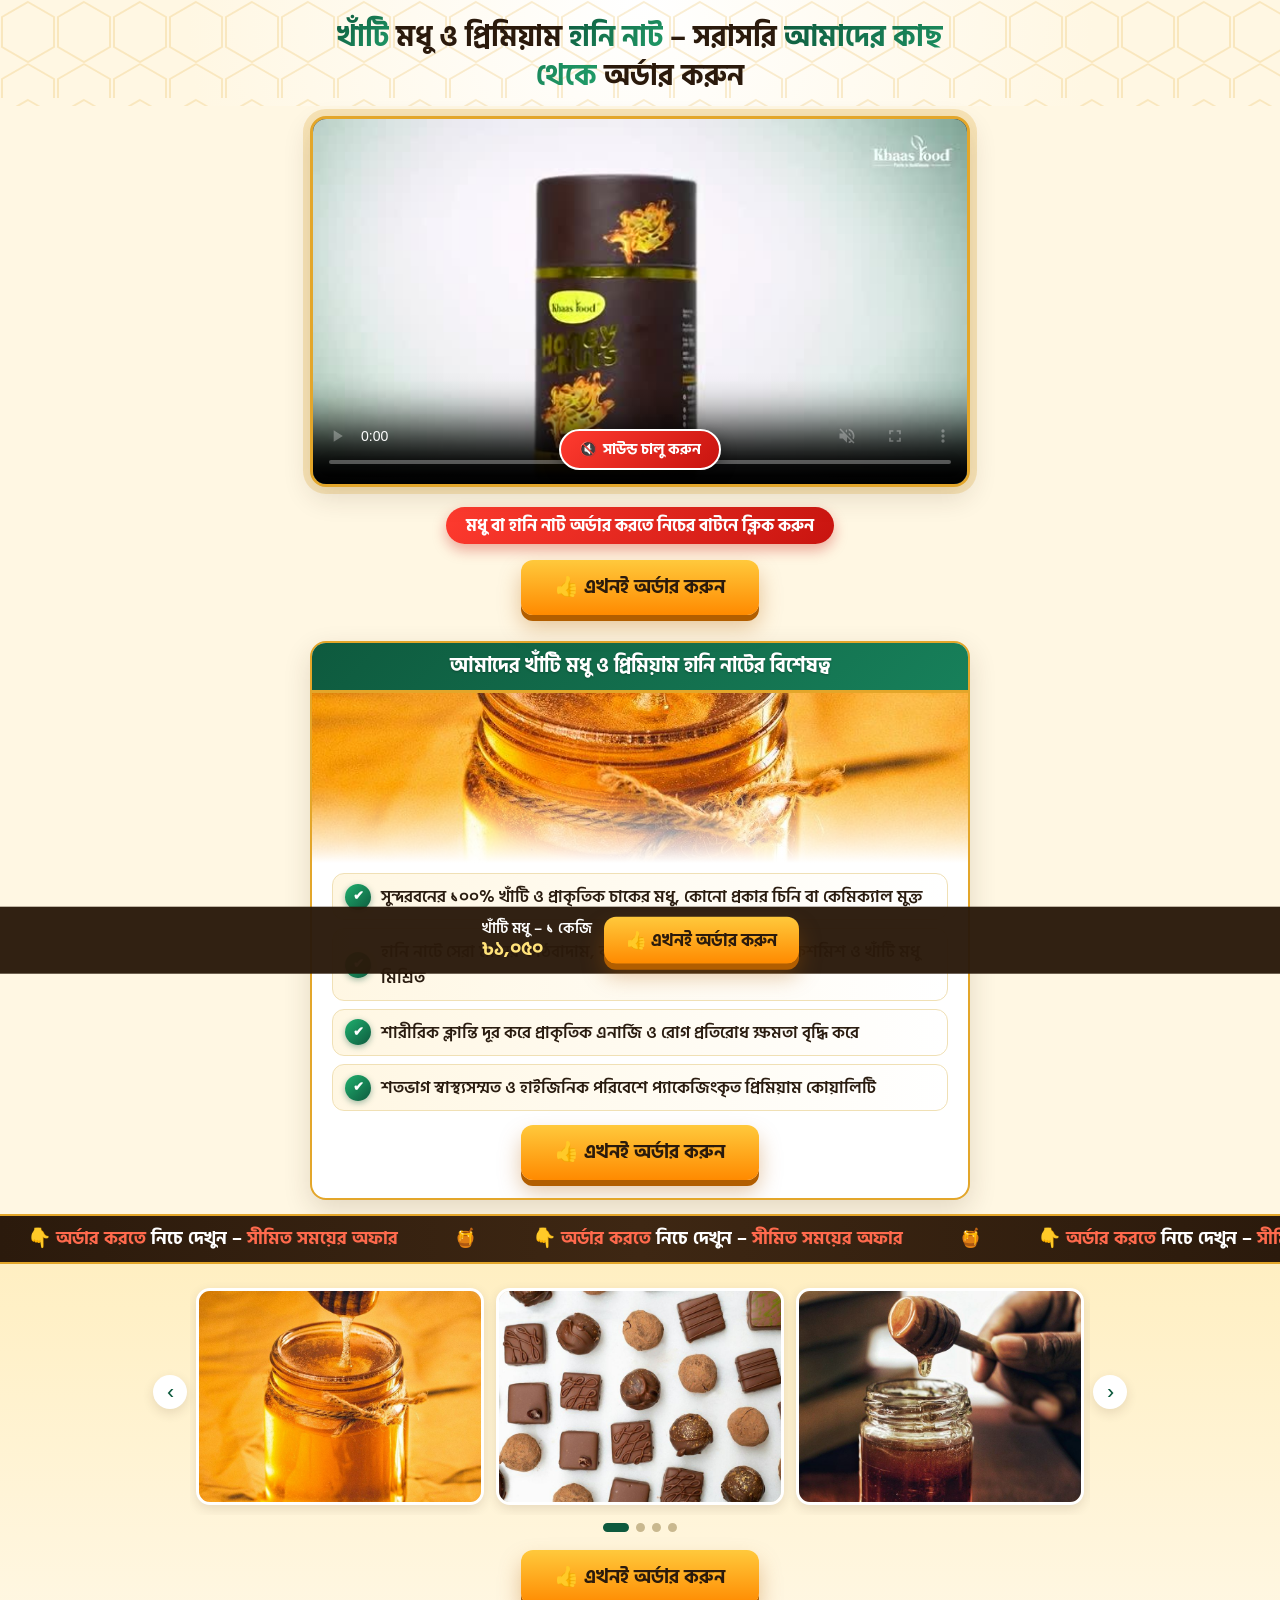
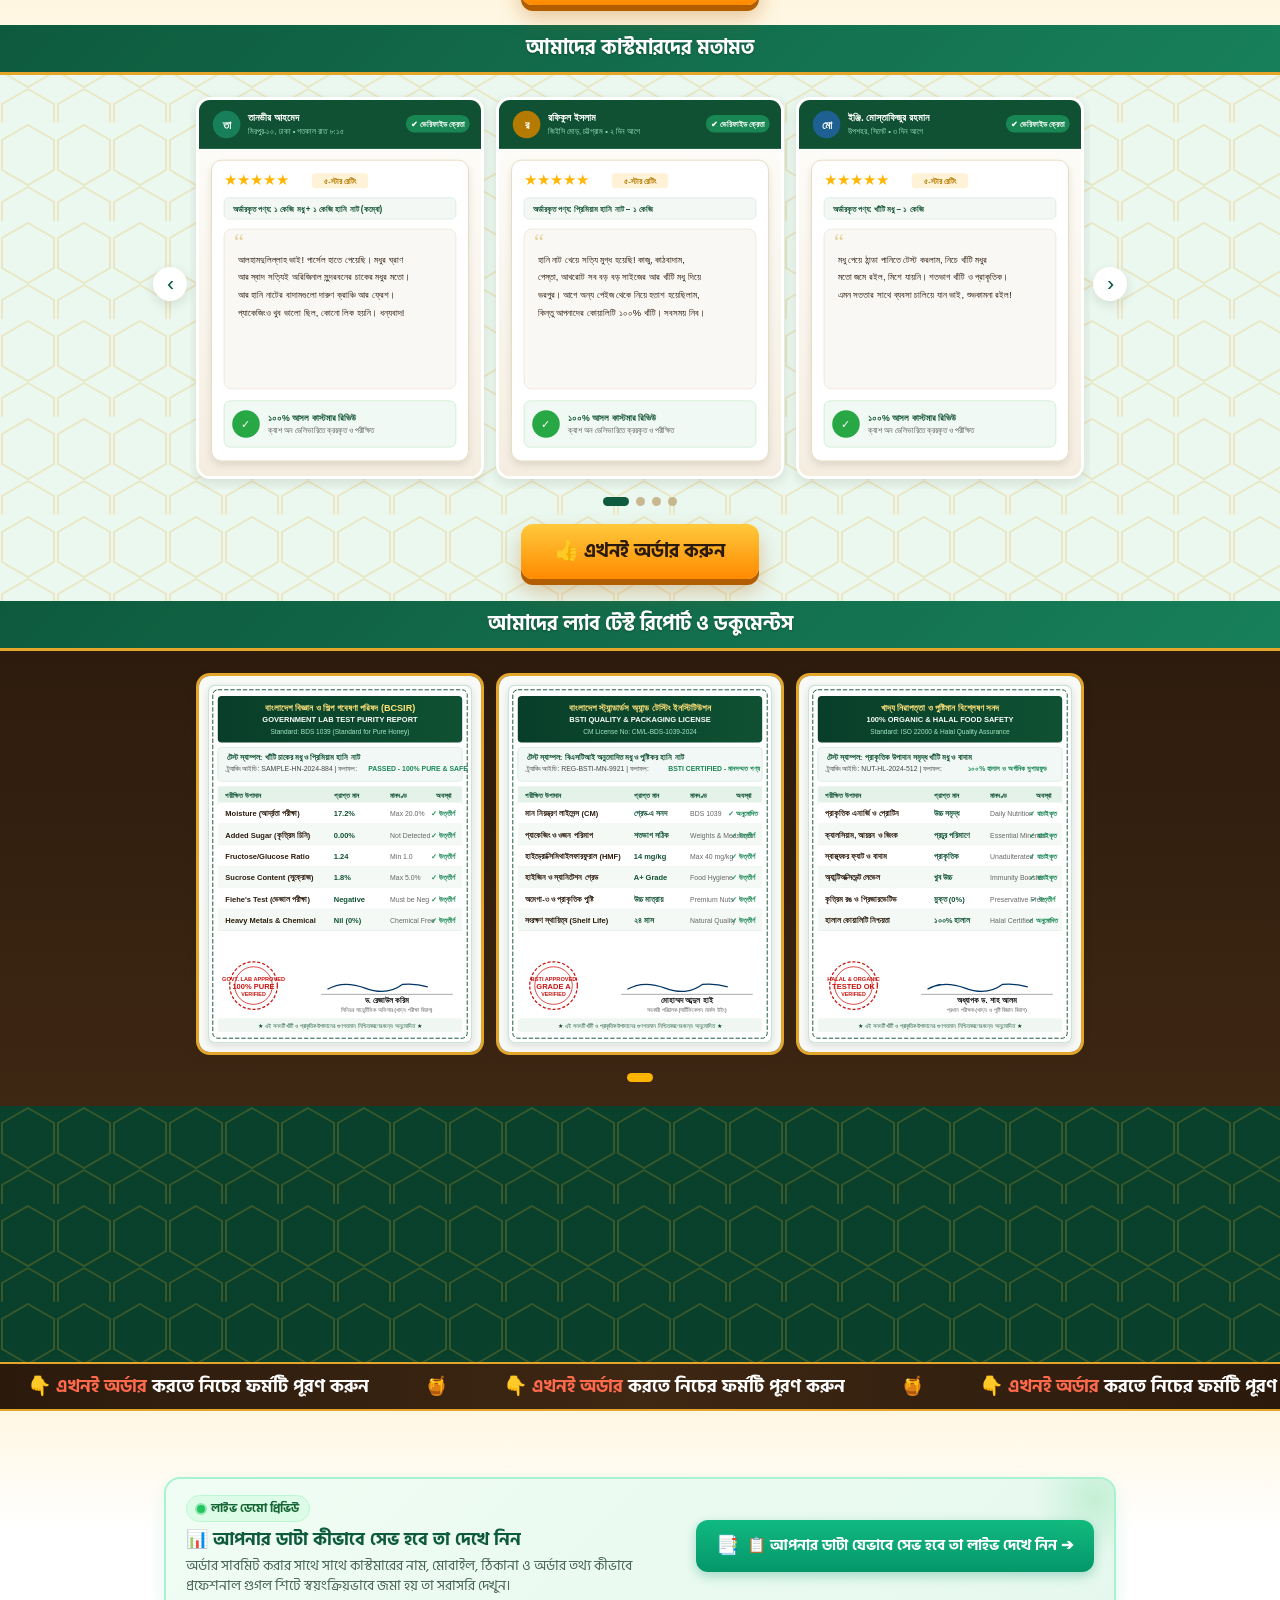
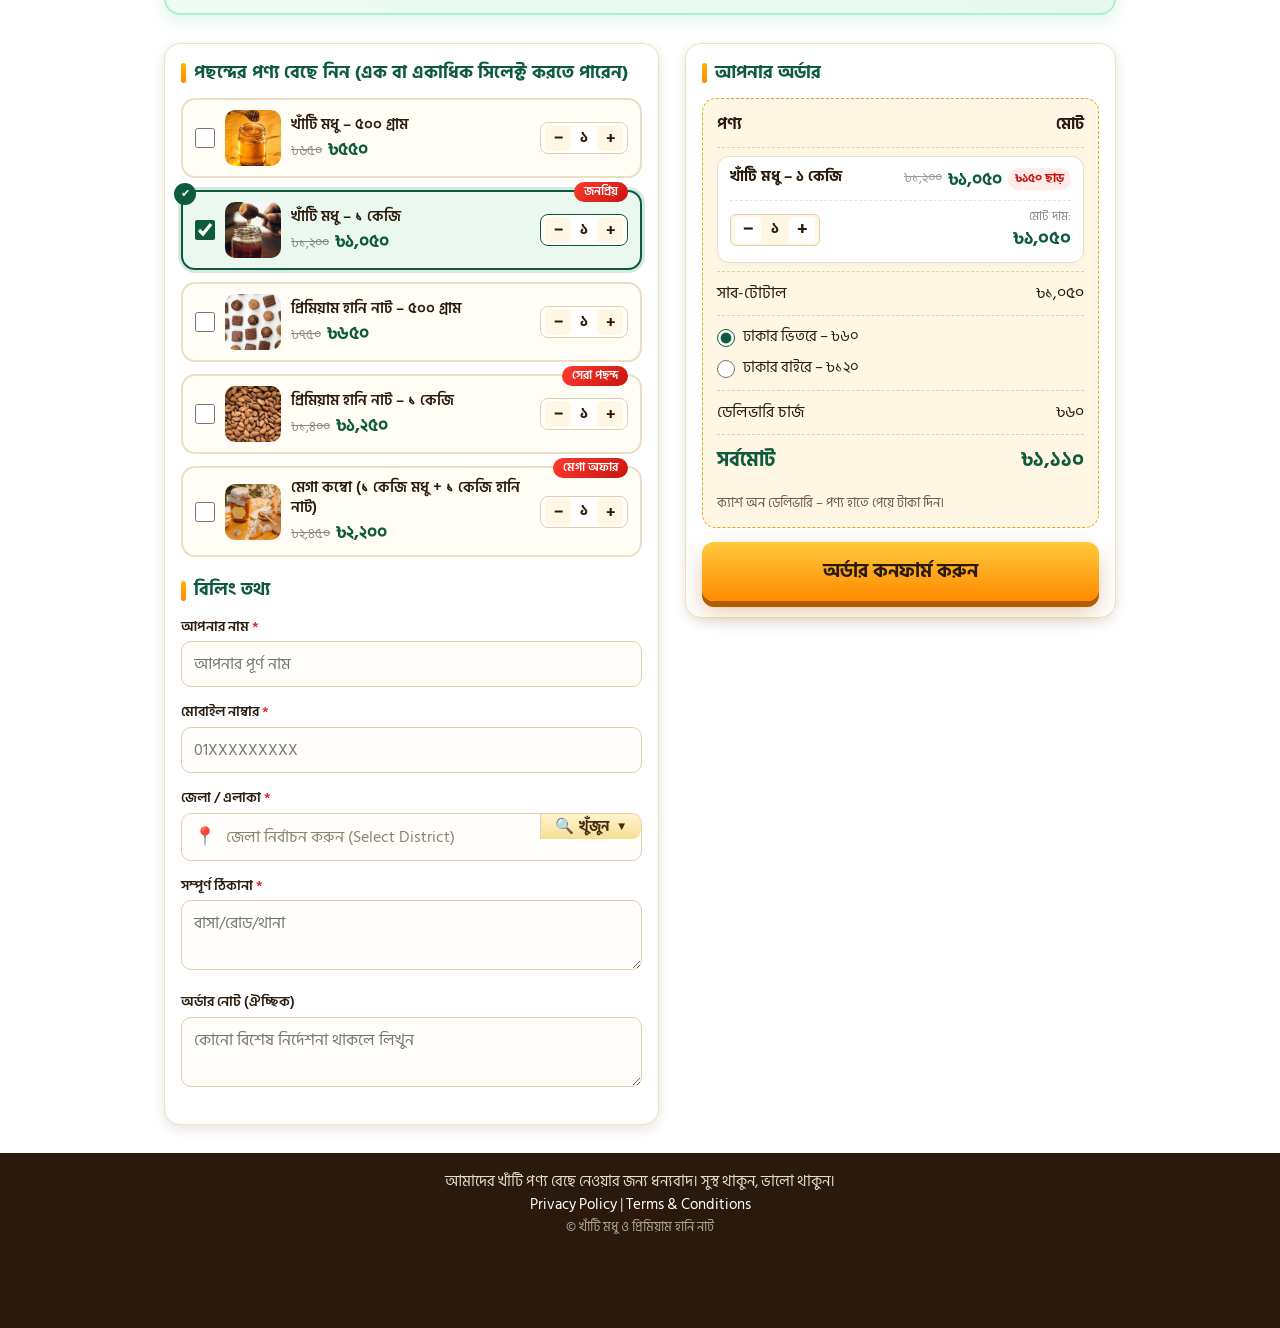
==== index.html @ 81fe1f39 "first commit" ====
<!DOCTYPE html>
<html lang="bn">
<head>
<meta charset="UTF-8">
<meta name="viewport" content="width=device-width, initial-scale=1">
<title>খাঁটি মধু ও প্রিমিয়াম হানি নাট – অর্ডার করুন</title>
<link rel="preconnect" href="https://fonts.googleapis.com">
<link rel="preconnect" href="https://fonts.gstatic.com" crossorigin>
<link href="https://fonts.googleapis.com/css2?family=Hind+Siliguri:wght@400;600;700&display=swap" rel="stylesheet">
<meta name="theme-color" content="#0E5A3E">
<link rel="stylesheet" href="css/style.min.css">
</head>
<body>

<!-- 1. Top heading -->
<header class="s-top" data-sec="top">
  <h1 id="topHeading"></h1>
</header>

<!-- 2. Video -->
<section class="s-video" data-sec="video">
  <div class="video-box" id="videoBox"></div>
</section>

<!-- 3. Red notice -->
<div class="s-notice" data-sec="notice"><span class="notice" id="noticeText"></span></div>

<!-- 4. Primary order button -->
<div class="s-cta" data-sec="cta1"><button type="button" class="btn-order" data-scroll-order data-cta>👍 এখনই অর্ডার করুন</button></div>

<!-- 5. Benefits card -->
<section class="s-benefits" data-sec="benefits">
  <div class="benefit-card">
    <h2 class="bar" id="benefitsTitle"></h2>
    <p class="sec-sub" id="benefitsSub"></p>
    <ul class="checks" id="benefitsList"></ul>
    <div class="s-cta in-card"><button type="button" class="btn-order" data-scroll-order data-cta>👍 এখনই অর্ডার করুন</button></div>
  </div>
</section>

<!-- 6. Dark strip -->
<div class="s-strip" id="strip1" data-sec="strip1"></div>

<!-- 7. Product / store carousel -->
<section class="s-gallery" data-sec="gallery">
  <h2 class="bar wide" id="galleryTitle"></h2>
  <p class="sec-sub" id="gallerySub"></p>
  <div class="carousel" data-carousel="gallery"></div>
  <div class="s-cta"><button type="button" class="btn-order" data-scroll-order data-cta>👍 এখনই অর্ডার করুন</button></div>
</section>

<!-- 8. Reviews -->
<section class="s-reviews" data-sec="reviews">
  <h2 class="bar wide" id="reviewsTitle"></h2>
  <p class="sec-sub" id="reviewsSub"></p>
  <div class="carousel" data-carousel="reviews"></div>
  <div class="s-cta"><button type="button" class="btn-order" data-scroll-order data-cta>👍 এখনই অর্ডার করুন</button></div>
</section>

<!-- 9. Documents -->
<section class="s-docs" data-sec="docs">
  <h2 class="bar green-strip" id="docsTitle"></h2>
  <p class="sec-sub" id="docsSub"></p>
  <div class="carousel dark" data-carousel="documents"></div>
</section>

<!-- 10. Offer banner -->
<section class="s-offer" data-sec="offer">
  <p class="offer-line" id="offerLine"></p>
  <p class="offer-price"><del id="offerOld"></del> <strong id="offerNew"></strong></p>
  <p class="offer-note" id="offerNote"></p>
  <button type="button" class="btn-order" data-scroll-order data-cta>👍 এখনই অর্ডার করুন</button>
</section>

<!-- 11. Dark strip 2 -->
<div class="s-strip" id="strip2" data-sec="strip2"></div>

<!-- 12. Checkout -->
<section class="s-checkout" id="checkout" data-sec="checkout">
  <div class="checkout-wrap">
    <h2 class="bar wide" id="checkoutTitle"></h2>

    <!-- লাইভ গুগল শিট ডেমো বক্স -->
    <div class="sheet-demo-card" id="sheetDemoCard">
      <div class="sdc-content">
        <div class="sdc-badge"><span class="sdc-live-dot"></span> লাইভ ডেমো প্রিভিউ</div>
        <h3 class="sdc-title" id="sdcTitle">📊 আপনার ডাটা কীভাবে সেভ হবে তা দেখে নিন</h3>
        <p class="sdc-desc" id="sdcDesc">অর্ডার সাবমিট করার সাথে সাথে কাস্টমারের নাম, মোবাইল, ঠিকানা ও অর্ডার তথ্য কীভাবে প্রফেশনাল গুগল শিটে স্বয়ংক্রিয়ভাবে জমা হয় তা সরাসরি দেখুন।</p>
      </div>
      <a href="#" target="_blank" rel="noopener noreferrer" class="sdc-btn" id="sheetDemoBtn">
        <span class="sdc-icon">📑</span>
        <span id="sdcBtnText">আপনার ডাটা যেভাবে সেভ হবে তা লাইভ দেখে নিন ➔</span>
      </a>
    </div>

    <form id="orderForm" novalidate>
      <div class="co-grid">
        <div class="co-left">
          <h3 class="sub">পছন্দের পণ্য বেছে নিন (এক বা একাধিক সিলেক্ট করতে পারেন)</h3>
          <div class="packages" id="packages" aria-label="পণ্য তালিকা"></div>

          <h3 class="sub">বিলিং তথ্য</h3>
          <div class="field"><label for="name">আপনার নাম <i>*</i></label>
            <input id="name" name="name" type="text" autocomplete="name" placeholder="আপনার পূর্ণ নাম">
            <small class="err" data-err="name"></small></div>
          <div class="field"><label for="phone">মোবাইল নাম্বার <i>*</i></label>
            <input id="phone" name="phone" type="tel" inputmode="tel" autocomplete="tel" placeholder="01XXXXXXXXX">
            <small class="err" data-err="phone"></small></div>
          <div class="field district-field"><label for="district">জেলা / এলাকা <i>*</i></label>
            <div class="dist-picker-wrap" id="distPickerWrap">
              <div class="dist-trigger-box" id="distTriggerBox" role="button" tabindex="0" aria-haspopup="listbox" aria-expanded="false">
                <span class="dist-pin-icon">📍</span>
                <input id="district" name="district" type="text" autocomplete="off" readonly placeholder="জেলা নির্বাচন করুন (Select District)">
                <button type="button" class="dist-btn-search" id="distOpenBtn" aria-label="জেলা খুঁজুন বা নির্বাচন করুন">
                  <span class="dbs-icon">🔍</span>
                  <span class="dbs-text">খুঁজুন</span>
                  <span class="dbs-arrow">▼</span>
                </button>
              </div>

              <!-- ড্রপডাউন সার্চ ও জেলা নির্বাচন পপআপ -->
              <div class="dist-dropdown-box" id="distDropdown">
                <div class="dist-search-bar">
                  <span class="dist-search-icon">🔍</span>
                  <input type="text" id="distSearchInput" placeholder="জেলার নাম লিখুন (যেমন: ঢাকা বা Dhaka)..." autocomplete="off">
                  <button type="button" class="dist-clear-btn" id="distClearBtn" aria-label="মুছে ফেলুন" title="মুছে ফেলুন" style="display:none">✕</button>
                  <button type="button" class="dist-submit-search-btn" id="distDoSearchBtn">খুঁজুন</button>
                </div>

                <div class="dist-status-bar">
                  <span id="distCountText">মোট ৬৪টি জেলা</span>
                  <span class="dist-hint">ক্লিক করে নির্বাচন করুন</span>
                </div>

                <div class="dist-options-list" id="distOptionsList" role="listbox"></div>

                <div class="dist-custom-option" id="distCustomOption" style="display:none">
                  <button type="button" id="distUseCustomBtn">
                    <span>✍️ আপনার এলাকা হিসেবে ব্যবহার করুন: </span><strong id="distCustomVal"></strong>
                  </button>
                </div>
              </div>
            </div>
            <small class="err" data-err="district"></small></div>
          <div class="field"><label for="address">সম্পূর্ণ ঠিকানা <i>*</i></label>
            <textarea id="address" name="address" rows="2" autocomplete="street-address" placeholder="বাসা/রোড/থানা"></textarea>
            <small class="err" data-err="address"></small></div>
          <div class="field"><label for="note">অর্ডার নোট (ঐচ্ছিক)</label>
            <textarea id="note" name="note" rows="2" placeholder="কোনো বিশেষ নির্দেশনা থাকলে লিখুন"></textarea></div>
        </div>

        <aside class="co-right">
          <h3 class="sub">আপনার অর্ডার</h3>
          <div class="summary">
            <div class="sum-row head"><span>পণ্য</span><span>মোট</span></div>
            <div class="sum-items-list" id="sumItemsList"></div>
            <div class="sum-row"><span>সাব-টোটাল</span><span id="sumSub">—</span></div>
            <div class="ship" id="shipping" role="radiogroup" aria-label="ডেলিভারি"></div>
            <div class="sum-row"><span>ডেলিভারি চার্জ</span><span id="sumShip">—</span></div>
            <div class="sum-row total"><span>সর্বমোট</span><span id="sumTotal">—</span></div>
            <p class="pay-note" id="payNote">ক্যাশ অন ডেলিভারি – পণ্য হাতে পেয়ে টাকা দিন।</p>
          </div>
          <input type="text" name="website" id="hp" tabindex="-1" autocomplete="off" aria-hidden="true" class="hp">
          <button type="submit" class="btn-submit" id="submitBtn"><span class="spin" aria-hidden="true"></span><span id="submitLabel">অর্ডার কনফার্ম করুন</span></button>
          <div class="form-msg" id="formMsg" role="status" aria-live="polite"></div>
        </aside>
      </div>
    </form>
  </div>
</section>

<!-- 13. Footer -->
<footer class="s-footer" data-sec="footer">
  <p id="footMsg"></p>
  <p class="links" id="legalLinks"><a href="#" id="lnkPrivacy">Privacy Policy</a> | <a href="#" id="lnkTerms">Terms &amp; Conditions</a></p>
  <p class="credit" id="footCredit"></p>
</footer>

<script src="js/config.js"></script>
<script src="js/app.js"></script>
</body>
</html>
---- css/style.min.css ----
:root{--green:#0E5A3E;--green-2:#17805A;--mint:#EAF8EF;--amber:#FFB400;--amber-2:#FF8A00;--amber-dark:#B25E00;--cream:#FFF7E3;--cream-2:#FFEFC2;--gold:#E3A62A;--brown:#2B1A0C;--brown-2:#3E2713;--text:#2A1C10;--red:#E5261F;--red-dark:#C8140F;--red-2:#FF3B2F;--white:#fff;--w:660px;--wide:980px;--r:16px;--shadow:0 10px 28px rgba(60,35,5,.14);--shadow-s:0 4px 12px rgba(60,35,5,.12);--hex:url("data:image/svg+xml;utf8,<svg xmlns='http://www.w3.org/2000/svg' width='56' height='98' viewBox='0 0 56 98'><path d='M28 2l26 15v30L28 62 2 47V17zM28 64l26 15v30M28 64L2 79v30' fill='none' stroke='%23E3A62A' stroke-opacity='.22' stroke-width='2'/></svg>")}*{box-sizing:border-box;margin:0;padding:0}html{scroll-behavior:smooth;-webkit-text-size-adjust:100%}body{font-family:"Hind Siliguri","Noto Sans Bengali",sans-serif;color:var(--text);background:var(--cream);line-height:1.5;overflow-x:hidden;font-size:16px;display:flex;flex-direction:column;min-height:100vh}body>*{flex:none;min-width:0}.sec-off{display:none!important}img{max-width:100%;display:block}button{font-family:inherit;cursor:pointer}em.g{font-style:normal;color:var(--green-2)}em.o{font-style:normal;color:var(--amber)}em.r{font-style:normal;color:#ff6a4d}:focus-visible{outline:#1a73e8 solid 3px;outline-offset:2px}.bar{background:linear-gradient(135deg,var(--green),var(--green-2));color:#fff;text-align:center;font-weight:700;font-size:1.25rem;padding:10px 16px;line-height:1.35;border-bottom:3px solid var(--gold);text-shadow:0 1px 2px rgba(0,0,0,.25)}.s-cta{text-align:center;padding:16px 12px}.s-cta.in-card{padding:10px 0 6px}.btn-order{position:relative;overflow:hidden;isolation:isolate;background:linear-gradient(180deg,#ffc93c,var(--amber-2));color:var(--brown);border:0;border-radius:12px;font-weight:700;font-size:1.2rem;padding:12px 34px;box-shadow:0 6px 0 var(--amber-dark),0 12px 22px rgba(178,94,0,.35);transition:transform .12s,box-shadow .12s;animation:2.2s ease-in-out infinite pulse}.btn-order::after{content:"";position:absolute;top:0;left:-70%;width:45%;height:100%;background:linear-gradient(100deg,transparent,rgba(255,255,255,.65),transparent);transform:skewX(-20deg);animation:3s ease-in-out infinite shine;z-index:-1}.btn-order:hover{transform:translateY(-2px)}.btn-order:active{transform:translateY(4px);box-shadow:0 2px 0 var(--amber-dark)}@keyframes pulse{50%{scale:1.045}}@keyframes shine{0%{left:-70%}100%,55%{left:130%}}.reveal{opacity:0;transform:translateY(26px);transition:opacity .7s,transform .7s}.reveal.in{opacity:1;transform:none}.s-top{position:relative;overflow:hidden;text-align:center;padding:18px 14px 10px;background:radial-gradient(circle at 50% 0,#fff 0,var(--cream) 70%)}.s-top::before{content:"";position:absolute;inset:-98px -56px;background:var(--hex);opacity:.9;animation:4s linear infinite drift;will-change:transform}.s-top h1{position:relative;z-index:1;max-width:var(--w);margin:auto;font-size:1.8rem;font-weight:700;line-height:1.35;color:var(--brown)}.s-top h1 em.g{background:linear-gradient(135deg,var(--green),#22a06b);-webkit-background-clip:text;background-clip:text;-webkit-text-fill-color:transparent}@keyframes drift{to{transform:translate3d(56px,98px,0)}}@keyframes fly{0%{transform:translate(0,0)}25%{transform:translate(30vw,-18px) rotate(8deg)}50%{transform:translate(60vw,12px) rotate(-6deg)}75%{transform:translate(90vw,-14px) rotate(6deg)}100%{transform:translate(120vw,0)}}.s-video{padding:10px 14px}.video-box{position:relative;max-width:var(--w);margin:auto;aspect-ratio:16/9;background:#000;border:3px solid var(--gold);border-radius:var(--r);box-shadow:var(--shadow),0 0 0 7px rgba(227,166,42,.24);overflow:hidden;display:flex;align-items:center;justify-content:center}.video-sound-btn{position:absolute;bottom:14px;left:50%;transform:translateX(-50%);z-index:5;background:linear-gradient(135deg,var(--red-2),var(--red-dark));color:#fff;border:2px solid #fff;border-radius:24px;padding:7px 18px;font-size:.92rem;font-weight:700;display:flex;align-items:center;gap:6px;cursor:pointer;box-shadow:0 6px 16px rgba(0,0,0,.4);animation:1.8s infinite popBtn;transition:transform .15s,background .15s}.video-sound-btn:hover{transform:translateX(-50%) scale(1.05)}.video-sound-btn.unmuted{background:#198754;animation:none}@keyframes popBtn{50%{transform:translateX(-50%) scale(1.06)}}.video-box iframe,.video-box video{width:100%;height:100%;border:0;display:block;object-fit:cover;background:#000}.video-box .ph{color:#9a8a76;font-size:.95rem}.s-notice{text-align:center;padding:10px 14px 0}.notice{display:inline-block;background:linear-gradient(135deg,var(--red-2),var(--red-dark));color:#fff;font-weight:700;padding:6px 20px;border-radius:30px;box-shadow:0 6px 14px rgba(200,20,15,.35);font-size:1.05rem;animation:2.4s ease-in-out infinite blink}@keyframes blink{50%{transform:scale(1.04)}}.s-benefits{padding:10px 14px 14px}.benefit-card{max-width:var(--w);margin:auto;background:#fff;border:2px solid var(--gold);border-radius:var(--r);overflow:hidden;padding-bottom:12px;box-shadow:var(--shadow)}.benefit-img{height:170px;background-color:#f3e3b3;background-size:cover;background-position:center;position:relative}.benefit-img::after{content:"";position:absolute;inset:0;background:linear-gradient(transparent 55%,#fff)}.checks{list-style:none;padding:10px 20px 4px;display:grid;gap:8px}.checks li{position:relative;padding:10px 12px 10px 48px;font-weight:600;font-size:1.05rem;background:linear-gradient(90deg,var(--cream),#fff);border-radius:12px;border:1px solid #f0e0b5}.checks li::before{content:"✔";position:absolute;left:12px;top:50%;transform:translateY(-50%);color:#fff;background:linear-gradient(135deg,#1fb06e,var(--green));width:26px;height:26px;border-radius:50%;font-size:.8rem;display:flex;align-items:center;justify-content:center;box-shadow:0 2px 6px rgba(14,90,62,.4)}.s-strip{background:linear-gradient(90deg,var(--brown),var(--brown-2),var(--brown));color:#fff;font-weight:700;font-size:1.15rem;padding:9px 0;overflow:hidden;white-space:nowrap;border-top:2px solid var(--gold);border-bottom:2px solid var(--gold)}.mq{display:inline-flex;animation:26s linear infinite marquee}.mq span{padding:0 28px}.mq span::after{content:"🍯";margin-left:56px}.s-strip:hover .mq{animation-play-state:paused}@keyframes marquee{to{transform:translateX(-50%)}}.s-gallery{background:linear-gradient(180deg,var(--cream-2),var(--cream));padding:18px 0 4px}.s-reviews{background:var(--mint) var(--hex);padding:0 0 6px}.s-reviews .carousel{margin-top:16px}.s-docs{background:linear-gradient(180deg,var(--brown),var(--brown-2));padding:0 0 22px}.s-docs .carousel{margin-top:16px}.carousel{position:relative;max-width:var(--wide);margin:auto;padding:0 40px}.c-view{overflow:hidden;padding:6px 0 10px}.c-track{display:flex;transition:transform .5s cubic-bezier(.3,.7,.2,1);will-change:transform}.c-slide{flex:0 0 calc(100%/var(--per,3));padding:0 6px}.c-slide .frame{border-radius:14px;overflow:hidden;background:#e5d9bd;box-shadow:var(--shadow-s);border:3px solid #fff;cursor:zoom-in;transition:transform .3s,box-shadow .3s}.c-slide .frame:hover{transform:translateY(-5px) scale(1.02);box-shadow:var(--shadow)}.c-slide img{width:100%;height:100%;object-fit:cover;aspect-ratio:var(--ratio,4/3);transition:transform .6s}.c-slide .frame:hover img{transform:scale(1.07)}.dark .c-slide .frame{border:3px solid var(--gold);background:#111}.c-nav{position:absolute;top:calc(50% - 16px);transform:translateY(-50%);width:34px;height:34px;border:0;background:#fff;color:var(--green);font-size:1.5rem;line-height:1;border-radius:50%;display:flex;align-items:center;justify-content:center;box-shadow:var(--shadow-s);transition:transform .15s,background .15s}.c-nav:hover{background:var(--amber);color:var(--brown);transform:translateY(-50%) scale(1.12)}.c-prev{left:3px}.c-next{right:3px}.c-dots{display:flex;justify-content:center;gap:7px;padding:8px 0 2px}.c-dots button{width:9px;height:9px;border-radius:9px;border:0;background:#c9b88f;padding:0;transition:width .3s,background .3s}.c-dots button.on{width:26px;background:var(--green)}.dark .c-dots button{background:#7b6648}.dark .c-dots button.on{background:var(--amber)}.s-offer{position:relative;color:#fff;text-align:center;padding:30px 14px 32px;background:linear-gradient(rgba(8,62,42,.9),rgba(8,62,42,.92)),var(--offer-bg,none) center/cover,var(--green);overflow:hidden}.s-offer::before{content:"";position:absolute;inset:-98px -56px;background:var(--hex);animation:5s linear infinite reverse drift;will-change:transform}.s-offer>*{position:relative}.offer-line{font-size:1.6rem;font-weight:700;color:#ffe27a}.offer-price{font-size:1.4rem;margin:4px 0}.offer-price del{opacity:.8;margin-right:10px;color:#ffc7c7}.offer-price strong{display:inline-block;font-size:2.2rem;color:#ffe27a;animation:2.4s ease-in-out infinite glowText;will-change:transform}@keyframes glowText{50%{transform:scale(1.06)}}.offer-note{margin-bottom:14px;font-size:1.05rem}.s-checkout{background:linear-gradient(180deg,var(--cream),#fff 120px);padding:0 0 28px;scroll-margin-top:6px}.checkout-wrap{max-width:var(--wide);margin:auto}.sheet-demo-card{background:linear-gradient(135deg,#f0fdf4 0,#e6f8ee 100%);border:2px solid #a7f3d0;border-radius:16px;padding:16px 20px;margin:16px 14px 10px;display:flex;align-items:center;justify-content:space-between;gap:18px;box-shadow:0 6px 18px rgba(16,185,129,.12);position:relative;overflow:hidden}.sheet-demo-card::before{content:"";position:absolute;top:-40px;right:-40px;width:120px;height:120px;background:radial-gradient(circle,rgba(34,197,94,.18),transparent 70%);border-radius:50%;pointer-events:none}.sdc-content{flex:1;min-width:0}.sdc-badge{display:inline-flex;align-items:center;gap:6px;background:#dcfce7;color:#166534;font-size:.78rem;font-weight:700;padding:3px 10px;border-radius:20px;margin-bottom:6px;border:1px solid #bbf7d0}.sdc-live-dot{width:8px;height:8px;border-radius:50%;background:#22c55e;box-shadow:0 0 0 2px rgba(34,197,94,.4);animation:1.6s infinite livePulse}@keyframes livePulse{0%,100%{transform:scale(1);opacity:1}50%{transform:scale(1.3);opacity:.6}}.sdc-title{font-size:1.12rem;font-weight:700;color:var(--green);margin:0 0 4px;line-height:1.35}.sdc-desc{font-size:.88rem;color:#496555;margin:0;line-height:1.45}.sdc-btn{display:inline-flex;align-items:center;justify-content:center;gap:8px;background:linear-gradient(180deg,#10b981,#059669);color:#fff!important;text-decoration:none!important;font-weight:700;font-size:.96rem;padding:12px 20px;border-radius:12px;box-shadow:0 4px 12px rgba(5,150,105,.32);transition:transform .15s,box-shadow .15s;white-space:nowrap;flex-shrink:0}.sdc-btn:hover{transform:translateY(-2px);box-shadow:0 6px 18px rgba(5,150,105,.42);background:linear-gradient(180deg,#059669,#047857)}.sdc-btn .sdc-icon{font-size:1.15rem}.sdc-btn .sdc-arrow{font-size:1.05rem;transition:transform .15s}.sdc-btn:hover .sdc-arrow{transform:translateX(3px)}@media(max-width:768px){.sheet-demo-card{flex-direction:column;align-items:stretch;text-align:left;gap:14px;padding:14px 16px;margin:12px 10px 8px}.sdc-btn{width:100%;text-align:center}}.order-sheet-link{display:inline-flex;align-items:center;gap:6px;background:var(--green);color:#fff!important;text-decoration:none!important;font-weight:700;font-size:.92rem;padding:8px 14px;border-radius:8px;margin-top:8px;transition:background .15s}.order-sheet-link:hover{background:#0a3622}.co-grid{display:grid;grid-template-columns:1fr;gap:18px;padding:18px 14px 0}@media(min-width:820px){.co-grid{grid-template-columns:1.15fr 1fr;gap:26px;align-items:start}.co-right{position:sticky;top:12px}}.co-left,.co-right{background:#fff;border:1px solid #efe1b9;border-radius:var(--r);box-shadow:var(--shadow-s);padding:16px}.sub{font-size:1.1rem;font-weight:700;margin:0 0 12px;color:var(--green);display:flex;align-items:center;gap:8px}.sub::before{content:"";width:5px;height:20px;border-radius:3px;background:linear-gradient(var(--amber),var(--amber-2))}.packages{display:grid;gap:12px;margin-bottom:20px}.pkg{display:flex;align-items:center;gap:10px;border:2px solid #eadfc2;border-radius:14px;padding:10px 12px;cursor:pointer;background:#fffdf6;position:relative;transition:border-color .2s,transform .2s,box-shadow .2s;user-select:none}.pkg:hover{transform:translateY(-2px);box-shadow:var(--shadow-s)}.pkg input.pkg-check{accent-color:var(--green);width:20px;height:20px;flex:none;cursor:pointer}.pkg img{width:56px;height:56px;border-radius:10px;object-fit:cover;flex:none}.pkg .pkg-info{flex:1;min-width:0;display:flex;flex-direction:column;gap:2px}.pkg .nm{font-weight:600;line-height:1.3;font-size:.96rem;color:var(--brown)}.pkg .pr{font-weight:700;white-space:nowrap;color:var(--green);font-size:1.05rem}.pkg .pr del{display:inline-block;margin-right:6px;font-weight:400;font-size:.82rem;color:#888}.pkg .bd{position:absolute;top:-10px;right:12px;background:linear-gradient(135deg,var(--red-2),var(--red-dark));color:#fff;font-size:.72rem;font-weight:600;padding:1px 10px;border-radius:12px}.pkg.sel{border-color:var(--green);background:var(--mint);box-shadow:0 0 0 3px rgba(23,128,90,.18)}.pkg.sel::after{content:"✔";position:absolute;left:-9px;top:-9px;width:22px;height:22px;border-radius:50%;background:var(--green);color:#fff;font-size:.7rem;display:flex;align-items:center;justify-content:center;animation:.3s pop}@keyframes pop{from{transform:scale(0)}}.pkg-qty{display:flex;align-items:center;gap:2px;background:#fff;border:1.5px solid #ddd0ad;border-radius:8px;padding:2px 4px;flex:none;transition:border-color .2s}.pkg.sel .pkg-qty{border-color:var(--green);background:#fff}.pkg-qty .pq-btn{width:26px;height:26px;border:0;background:var(--cream);color:var(--brown);border-radius:5px;font-size:1rem;font-weight:700;display:flex;align-items:center;justify-content:center;cursor:pointer;transition:background .15s}.pkg-qty .pq-btn:hover{background:var(--amber)}.pkg-qty .pkg-qty-num{min-width:22px;text-align:center;font-weight:700;font-size:.95rem;color:var(--brown)}.sum-items-list{display:grid;gap:10px;padding:8px 0;border-bottom:1px dashed #e5d29b}.sum-cart-item{background:#fff;border:1.5px solid #eadfc2;border-radius:12px;padding:10px 12px;display:flex;flex-direction:column;gap:8px;box-shadow:0 2px 6px rgba(0,0,0,.03);transition:border-color .15s}.sum-cart-item:hover{border-color:var(--green)}.sci-details{display:flex;justify-content:space-between;align-items:flex-start;gap:10px}.sci-name{font-weight:700;font-size:.95rem;color:var(--brown);line-height:1.35}.sci-prices{display:flex;align-items:center;gap:6px;white-space:nowrap}.sci-real-price{color:#999;font-size:.82rem;text-decoration:line-through}.sci-sell-price{color:var(--green);font-weight:700;font-size:1.05rem}.sci-save{background:#ffebe8;color:var(--red-dark);font-size:.72rem;font-weight:700;padding:2px 7px;border-radius:12px;display:inline-block}.sci-action{display:flex;justify-content:space-between;align-items:center;padding-top:7px;border-top:1px dashed #efe4cb}.sci-qty{display:flex;align-items:center;gap:3px;background:var(--cream);border:1px solid #ddd0ad;border-radius:6px;padding:2px 4px}.sci-btn{width:26px;height:26px;border:0;background:#fff;color:var(--brown);border-radius:4px;font-size:1.1rem;font-weight:700;display:flex;align-items:center;justify-content:center;cursor:pointer;transition:background .15s}.sci-btn:hover{background:var(--amber)}.sci-num{min-width:22px;text-align:center;font-weight:700;font-size:.95rem;color:var(--brown)}.sci-total-wrap{text-align:right}.sci-total-label{font-size:.75rem;color:#888;display:block}.sci-item-total{font-weight:700;font-size:1.1rem;color:var(--green)}.sum-row.empty-notice{color:var(--red-dark);font-size:.88rem;padding:8px 0;text-align:center;background:#fff4f4;border-radius:8px;margin:4px 0}.dist-picker-wrap{position:relative;width:100%}.dist-trigger-box{display:flex;align-items:center;background:#fffefa;border:1.5px solid #ddd0ad;border-radius:10px;cursor:pointer;transition:border-color .2s,box-shadow .2s;overflow:hidden}.dist-trigger-box.open,.dist-trigger-box:focus-visible{border-color:var(--green);box-shadow:0 0 0 3px rgba(23,128,90,.18);background:#fff}.field.bad .dist-trigger-box{border-color:var(--red);animation:.35s shake}.dist-pin-icon{padding:0 4px 0 12px;font-size:1.1rem;line-height:1;user-select:none;display:flex;align-items:center}#district{border:none!important;box-shadow:none!important;background:0 0!important;padding:11px 6px!important;flex:1;min-width:0;font:inherit;font-size:1rem;color:var(--brown);cursor:pointer;outline:0!important;font-weight:600}#district::placeholder{color:#8c8270;font-weight:400}.dist-btn-search{display:inline-flex;align-items:center;gap:5px;background:linear-gradient(180deg,#fff3cf,#f6df94);border:none;border-left:1.5px solid #ddd0ad;padding:0 14px;height:100%;align-self:stretch;color:#442a0f;font-weight:700;font-size:.92rem;cursor:pointer;transition:background .15s,color .15s;border-radius:0 9px 9px 0;user-select:none}.dist-btn-search:hover{background:linear-gradient(180deg,#ffe285,#f3cf65);color:#221405}.dbs-icon{font-size:.95rem}.dbs-text{font-size:.88rem}.dbs-arrow{font-size:.72rem;transition:transform .2s;margin-left:2px}.dist-trigger-box.open .dbs-arrow{transform:rotate(180deg)}.dist-dropdown-box{position:absolute;top:calc(100% + 5px);left:0;right:0;z-index:999;background:#fff;border:2px solid var(--green);border-radius:12px;box-shadow:0 16px 36px rgba(0,0,0,.22);display:none;overflow:hidden}.dist-dropdown-box.show{display:block;animation:.18s ease-out pop}.dist-search-bar{display:flex;align-items:center;gap:6px;padding:8px 10px;background:#faf6ec;border-bottom:1.5px solid #ebdcb7;position:sticky;top:0;z-index:2}.dist-search-icon{font-size:1rem;color:#776a59;padding-left:4px}#distSearchInput{flex:1;border:1.5px solid #d4c59a;border-radius:8px;padding:8px 10px;font:inherit;font-size:.95rem;background:#fff;outline:0;min-width:0;color:var(--brown)}#distSearchInput:focus{border-color:var(--green);box-shadow:0 0 0 2px rgba(23,128,90,.18)}.dist-clear-btn{border:none;background:#e3dcce;color:#4f473c;width:26px;height:26px;border-radius:50%;cursor:pointer;display:flex;align-items:center;justify-content:center;font-size:.8rem;font-weight:700;flex-shrink:0;line-height:1}.dist-clear-btn:hover{background:#d2c8b4;color:#000}.dist-submit-search-btn{border:none;background:var(--green);color:#fff;font-weight:700;font-size:.88rem;padding:8px 12px;border-radius:8px;cursor:pointer;flex-shrink:0;transition:background .15s;white-space:nowrap}.dist-submit-search-btn:hover{background:#0e6445}.dist-status-bar{display:flex;justify-content:space-between;align-items:center;padding:6px 12px;background:#f4eee0;font-size:.8rem;color:#6e604f;font-weight:600;border-bottom:1px solid #ebdcb7}.dist-hint{font-size:.75rem;color:#887a68;font-weight:400}.dist-options-list{max-height:250px;overflow-y:auto;overscroll-behavior:contain;-webkit-overflow-scrolling:touch;padding:4px 0}.dist-option-item{padding:10px 14px;display:flex;align-items:center;justify-content:space-between;border-bottom:1px solid #f6f1e5;cursor:pointer;font-size:.95rem;color:var(--brown);transition:background .12s,color .12s;user-select:none}.dist-option-item:last-child{border-bottom:none}.dist-option-item.active,.dist-option-item:hover{background:var(--mint);color:var(--green);font-weight:700}.dist-option-item.selected{background:#e6f6ee;color:var(--green);font-weight:700}.dist-opt-left{display:flex;align-items:center;gap:6px}.dist-opt-check{display:inline-block;width:16px;color:var(--green);font-weight:700;font-size:.95rem}.dist-opt-bn{font-weight:600}.dist-opt-en{font-size:.82rem;color:#8c7e6c;font-weight:400;margin-left:6px}.dist-option-item.active .dist-opt-en,.dist-option-item:hover .dist-opt-en{color:var(--green)}.dist-opt-tag{font-size:.74rem;background:#efe6d2;color:#6e5e48;padding:2px 7px;border-radius:6px;font-weight:500}.dist-empty-notice{padding:16px 14px;text-align:center;color:#7b6f5d;font-size:.9rem;line-height:1.5}.dist-custom-option{padding:8px 10px;background:#fffbe8;border-top:1.5px dashed #e6cc83}#distUseCustomBtn{width:100%;text-align:left;background:#fff;border:1.5px solid #d4a938;padding:8px 12px;border-radius:8px;cursor:pointer;font-size:.9rem;color:#493319;font-weight:600;display:block;transition:background .15s}#distUseCustomBtn:hover{background:#fff3c9}@media (max-width:480px){.dist-btn-search{padding:0 10px}.dbs-text{font-size:.82rem}.dist-submit-search-btn{padding:8px 10px;font-size:.82rem}}.field{margin-bottom:14px}.field label{display:block;font-size:.9rem;font-weight:600;margin-bottom:4px}.field label i{color:var(--red);font-style:normal}.field input,.field textarea{width:100%;border:1.5px solid #ddd0ad;border-radius:10px;padding:10px 12px;font:inherit;font-size:1rem;background:#fffefa;transition:border-color .2s,box-shadow .2s}.field input:focus,.field textarea:focus,.qty input:focus{outline:0;border-color:var(--green);box-shadow:0 0 0 3px rgba(23,128,90,.2);background:#fff}.field.bad input,.field.bad textarea{border-color:var(--red);animation:.35s shake}@keyframes shake{25%{transform:translateX(-5px)}75%{transform:translateX(5px)}}.err{display:none;color:var(--red);font-size:.82rem;margin-top:3px}.field.bad .err{display:block}.summary{border:1.5px dashed var(--gold);border-radius:14px;background:var(--cream);padding:4px 14px;margin-bottom:14px}.sum-row{display:flex;justify-content:space-between;gap:10px;padding:10px 0;border-bottom:1px dashed #e5d29b;font-size:.97rem}.sum-row.head{font-weight:700}.sum-row.total{font-weight:700;font-size:1.25rem;border-bottom:0;color:var(--green)}.qty-row{display:flex;justify-content:space-between;align-items:center;padding:9px 0;border-bottom:1px dashed #e5d29b}.qty{display:flex}.qty button{width:36px;height:36px;border:1.5px solid #ddd0ad;background:#fff;font-size:1.2rem;transition:background .15s}.qty button:hover{background:var(--amber)}.qty button:first-child{border-radius:10px 0 0 10px}.qty button:last-child{border-radius:0 10px 10px 0}.qty input{width:48px;height:36px;text-align:center;border:1.5px solid #ddd0ad;border-left:0;border-right:0;font:inherit}.ship{padding:10px 0;border-bottom:1px dashed #e5d29b;display:grid;gap:8px}.ship label{display:flex;align-items:center;gap:8px;font-size:.95rem;cursor:pointer}.ship input{accent-color:var(--green);width:18px;height:18px}.pay-note{font-size:.84rem;color:#6b5a44;padding:8px 0 10px}.hp{position:absolute;left:-9999px;width:1px;height:1px;opacity:0}.btn-submit{width:100%;background:linear-gradient(180deg,#ffc93c,var(--amber-2));color:var(--brown);border:0;border-radius:12px;font-weight:700;font-size:1.2rem;padding:14px;box-shadow:0 6px 0 var(--amber-dark),0 12px 22px rgba(178,94,0,.3);display:flex;align-items:center;justify-content:center;gap:8px;animation:2.2s ease-in-out infinite pulse}.btn-submit:active{transform:translateY(4px);box-shadow:0 2px 0 var(--amber-dark)}.btn-submit:disabled{opacity:.7;cursor:not-allowed;animation:none}.spin{display:none;width:18px;height:18px;border:3px solid rgba(0,0,0,.25);border-top-color:#000;border-radius:50%;animation:.7s linear infinite sp}.btn-submit.loading .spin{display:inline-block}@keyframes sp{to{transform:rotate(360deg)}}.form-msg{display:none;margin-top:14px;padding:14px 16px;border-radius:12px;font-size:1rem;line-height:1.55}.form-msg.show{display:block;animation:.3s pop}.form-msg.ok{background:#e6f7ec;color:#0b5a2b;border:1.5px solid #9ad7b0;font-weight:600}.form-msg.fail{background:#fdf2e9;color:#9c2a0c;border:1.5px solid #f5b796;font-weight:600;box-shadow:0 4px 14px rgba(156,42,12,.1)}.s-footer{background:var(--brown);color:#e8dcc6;text-align:center;padding:18px 14px 90px;font-size:.95rem}.s-footer a{color:#fff;text-decoration:none}.s-footer a:hover{text-decoration:underline}.s-footer .credit{font-size:.8rem;opacity:.7;margin-top:2px}.sticky-cta{position:fixed;left:0;right:0;bottom:0;z-index:50;padding:10px 12px calc(10px + env(safe-area-inset-bottom,0px));background:rgba(43,26,12,.97);display:flex;align-items:center;justify-content:center;gap:12px;transform:translateY(110%);transition:transform .4s}.sticky-cta.show{transform:none}.sticky-cta .sp{color:#fff;font-weight:600;font-size:.95rem;line-height:1.2}.sticky-cta .sp b{display:block;color:#ffe27a;font-size:1.2rem}.sticky-cta .btn-order{font-size:1.05rem;padding:10px 22px}.floaters{position:fixed;right:12px;bottom:84px;z-index:49;display:grid;gap:10px}.floaters a{width:48px;height:48px;border-radius:50%;display:flex;align-items:center;justify-content:center;font-size:1.4rem;text-decoration:none;color:#fff;box-shadow:var(--shadow);animation:2.6s ease-in-out infinite bob}.floaters a.wa{background:#25d366}.floaters a.tel{background:var(--green);animation-delay:.6s}@keyframes bob{50%{transform:translateY(-6px)}}.lightbox{position:fixed;inset:0;z-index:100;background:rgba(12,12,12,.94);display:none;align-items:center;justify-content:center;padding:12px;cursor:default;user-select:none}.lightbox.open{display:flex;animation:.25s fade}.lb-inner{position:relative;width:100%;max-width:960px;height:100%;max-height:92vh;display:flex;align-items:center;justify-content:center}.lb-stage{width:100%;height:100%;display:flex;align-items:center;justify-content:center;overflow:auto;touch-action:pan-y;-webkit-overflow-scrolling:touch;padding:10px}.lb-img{max-width:92vw;max-height:84vh;object-fit:contain;border-radius:12px;box-shadow:0 20px 60px rgba(0,0,0,.7);transition:transform .2s,opacity .2s}.lb-btn{position:absolute;z-index:10;width:44px;height:44px;border-radius:50%;border:0;background:rgba(255,255,255,.92);color:#222;font-size:1.6rem;display:flex;align-items:center;justify-content:center;cursor:pointer;box-shadow:0 4px 16px rgba(0,0,0,.35);transition:transform .15s,background .15s}.lb-btn:hover{background:#fff;transform:scale(1.1)}.lb-close{top:10px;right:10px;font-size:1.3rem;background:var(--red-2);color:#fff}.lb-close:hover{background:var(--red-dark)}.lb-prev{left:10px;top:50%;transform:translateY(-50%)}.lb-prev:hover{transform:translateY(-50%) scale(1.1)}.lb-next{right:10px;top:50%;transform:translateY(-50%)}.lb-next:hover{transform:translateY(-50%) scale(1.1)}.lb-caption{position:absolute;bottom:10px;left:50%;transform:translateX(-50%);z-index:10}.lb-badge{background:rgba(0,0,0,.75);color:#ffe27a;padding:5px 16px;border-radius:20px;font-size:.88rem;font-weight:600;letter-spacing:.5px;border:1px solid rgba(255,255,255,.2);box-shadow:0 2px 8px rgba(0,0,0,.4)}@media(max-width:600px){.lb-btn{width:38px;height:38px;font-size:1.3rem}.lb-prev{left:4px}.lb-next{right:4px}.lb-close{top:4px;right:4px}.lb-img{max-width:96vw;max-height:80vh}}@keyframes fade{from{opacity:0}}@media(max-width:480px){.s-top h1{font-size:1.4rem}.bar{font-size:1.05rem}.btn-order{font-size:1.08rem;padding:11px 24px}.s-strip{font-size:1rem}.carousel{padding:0 32px}.offer-line{font-size:1.3rem}.benefit-img{height:130px}.co-left,.co-right{padding:12px}.pkg{padding:8px;gap:8px}.pkg img{width:46px;height:46px}.pkg .nm{font-size:.88rem}.pkg .pr{font-size:.95rem}.pkg-qty .pq-btn{width:24px;height:24px;font-size:.95rem}.pkg-qty .pkg-qty-num{min-width:20px;font-size:.88rem}}@media(prefers-reduced-motion:reduce){*,::after,::before{animation:none!important;transition:none!important}html{scroll-behavior:auto}.reveal{opacity:1;transform:none}}.s-footer .links[hidden]{display:none}.sec-sub{max-width:var(--wide);margin:0 auto;padding:10px 16px 0;text-align:center;color:var(--text);font-size:1rem;line-height:1.6;white-space:pre-line}.bar:empty,.sec-sub:empty{display:none}.s-docs .sec-sub{color:#f3e3b3}.s-gallery .bar{margin-bottom:6px}a.btn-order{text-decoration:none;display:flex;align-items:center;justify-content:center}.cs{padding:26px 14px}.cs.bg-cream{background:var(--cream)}.cs.bg-white{background:#fff}.cs.bg-mint{background:var(--mint)}.cs.bg-green{background:linear-gradient(135deg,var(--green),var(--green-2));color:#fff}.cs.bg-brown{background:linear-gradient(180deg,var(--brown),var(--brown-2));color:#fff}.cs-in{max-width:var(--wide);margin:0 auto}.cs.left .cs-in{text-align:left}.cs.center .cs-in{text-align:center}.cs h2{font-size:1.45rem;line-height:1.35;margin-bottom:6px;color:var(--green)}.cs.bg-brown h2,.cs.bg-green h2{color:#fff}.cs-subt{font-size:1.05rem;opacity:.9;margin-bottom:8px;font-weight:600}.cs-text{white-space:pre-line;line-height:1.75;font-size:1rem;margin:10px auto;max-width:760px}.cs.left .cs-text{margin-left:0}.cs-single{max-width:var(--w);margin:14px auto 0}.cs-single .cs-img img{width:100%;height:auto;border-radius:var(--r);box-shadow:var(--shadow-s);display:block;cursor:zoom-in}.cs-grid{display:grid;grid-template-columns:repeat(auto-fit,minmax(150px,1fr));gap:10px;margin-top:14px}.cs-grid .cs-img img{width:100%;aspect-ratio:1;object-fit:cover;border-radius:12px;cursor:zoom-in;display:block}.cs-cards{display:grid;grid-template-columns:repeat(auto-fit,minmax(220px,1fr));gap:14px;margin-top:16px;text-align:left}.cs-card{background:#fff;color:var(--text);border-radius:var(--r);overflow:hidden;box-shadow:var(--shadow-s);display:flex;flex-direction:column}.cs-card .cs-img img{width:100%;aspect-ratio:4/3;object-fit:cover;display:block;cursor:zoom-in}.cs-card-b{padding:12px 14px 16px}.cs-card-b h3{font-size:1.05rem;color:var(--green);margin-bottom:4px}.cs-card-b p{font-size:.93rem;line-height:1.6;white-space:pre-line}.cs .s-cta{padding:16px 0 0}.cs .carousel{margin-top:14px}
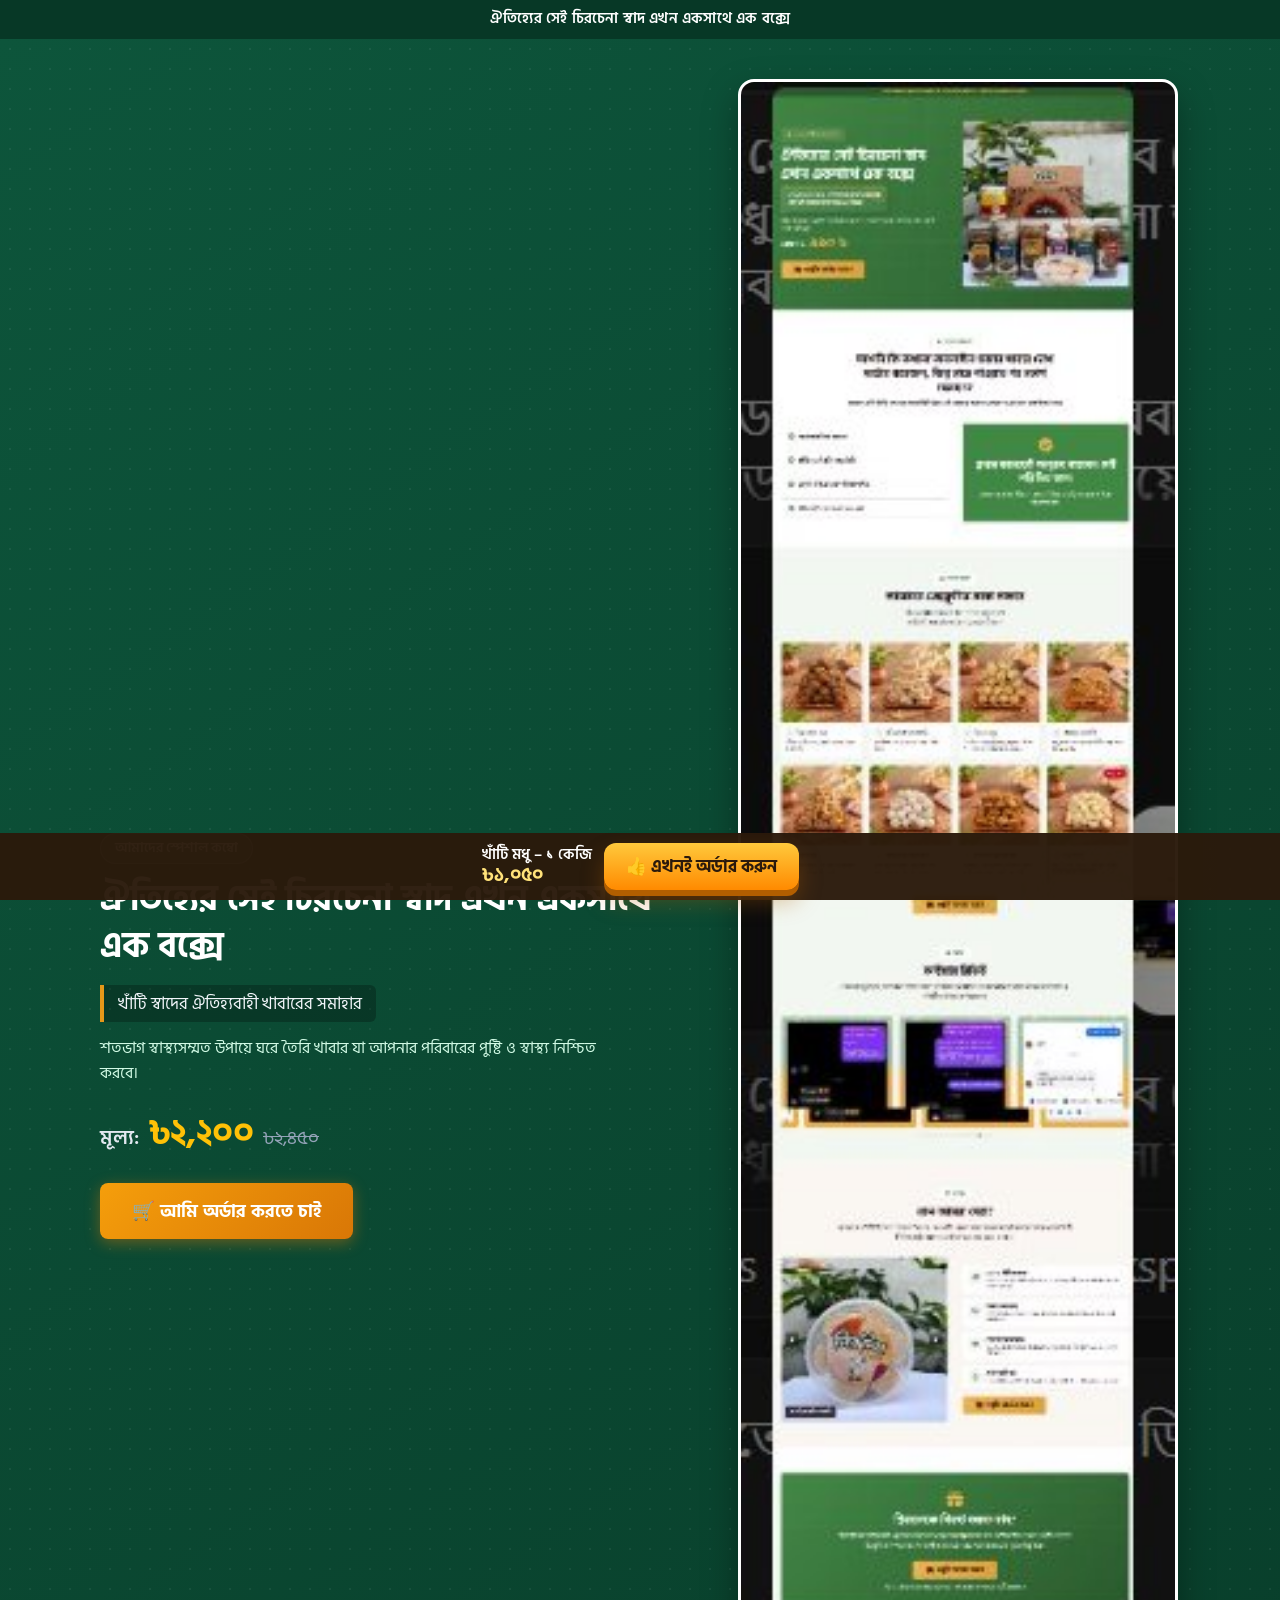
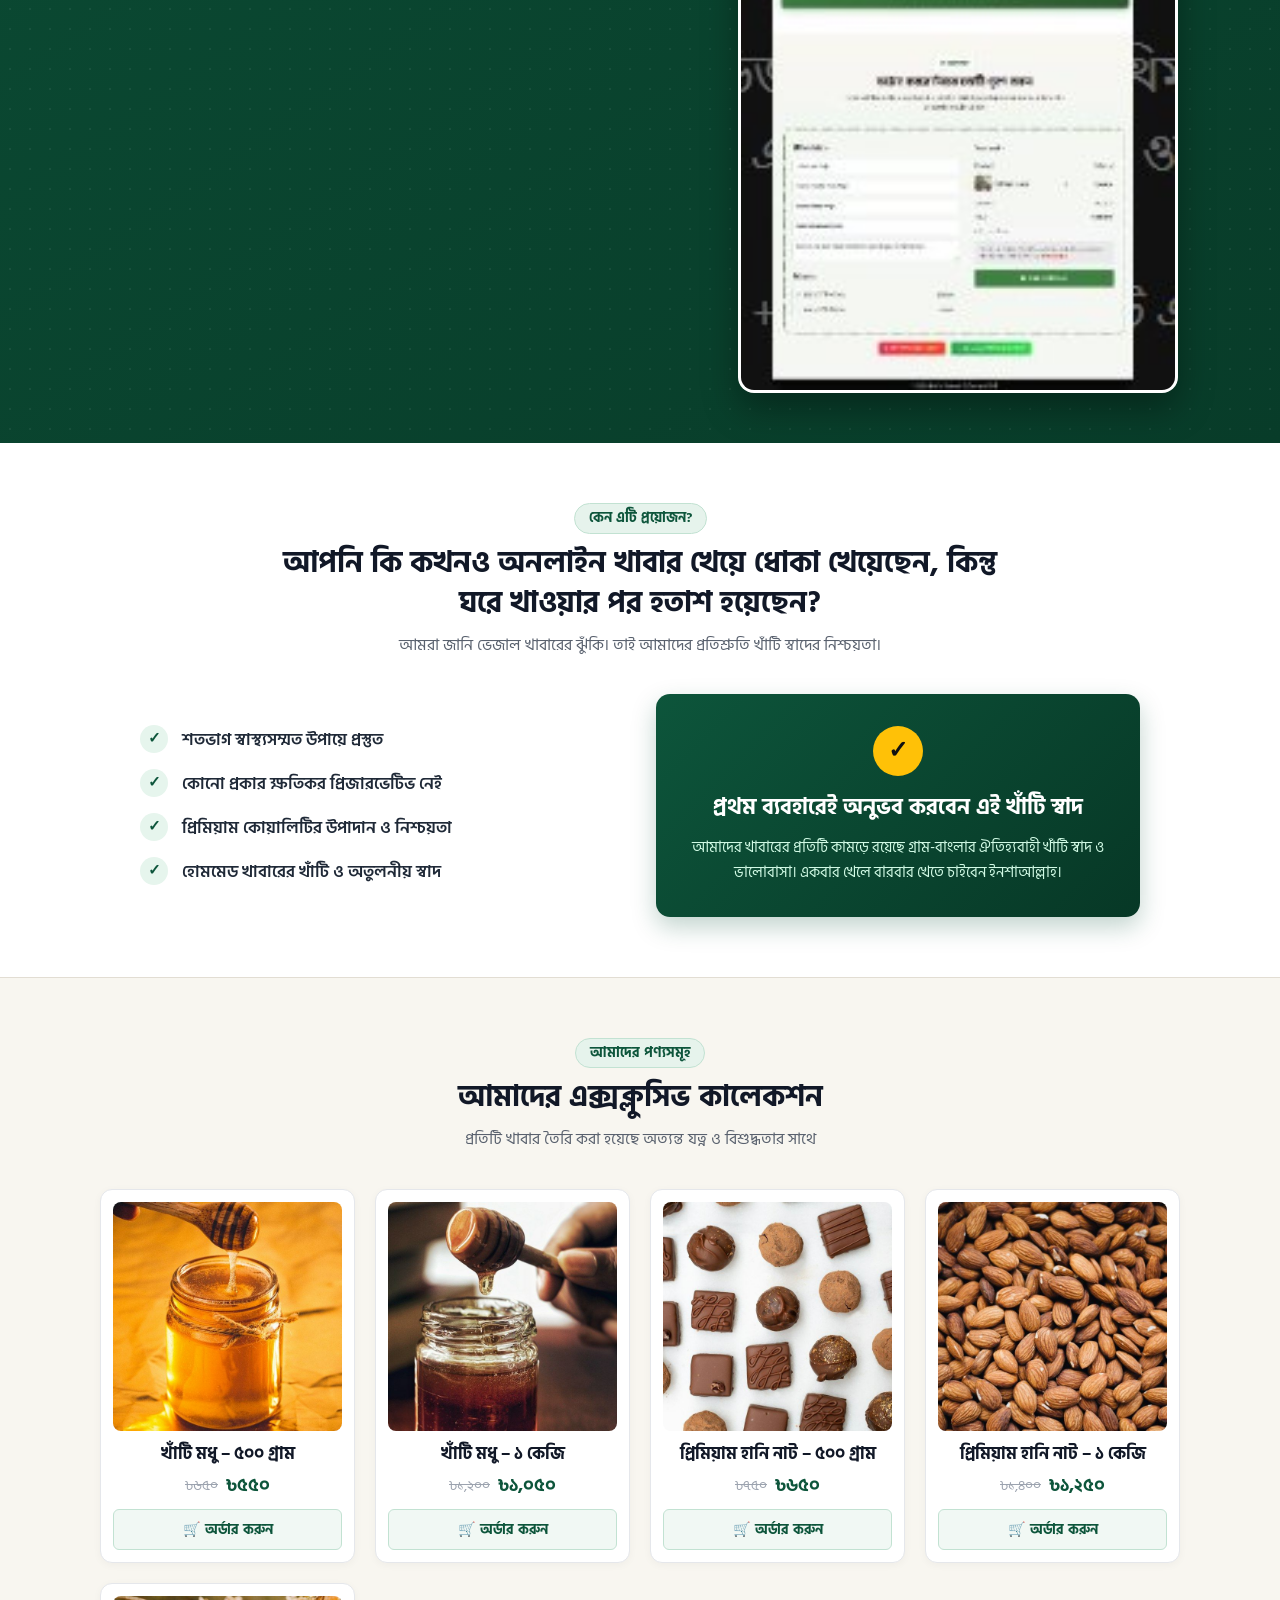
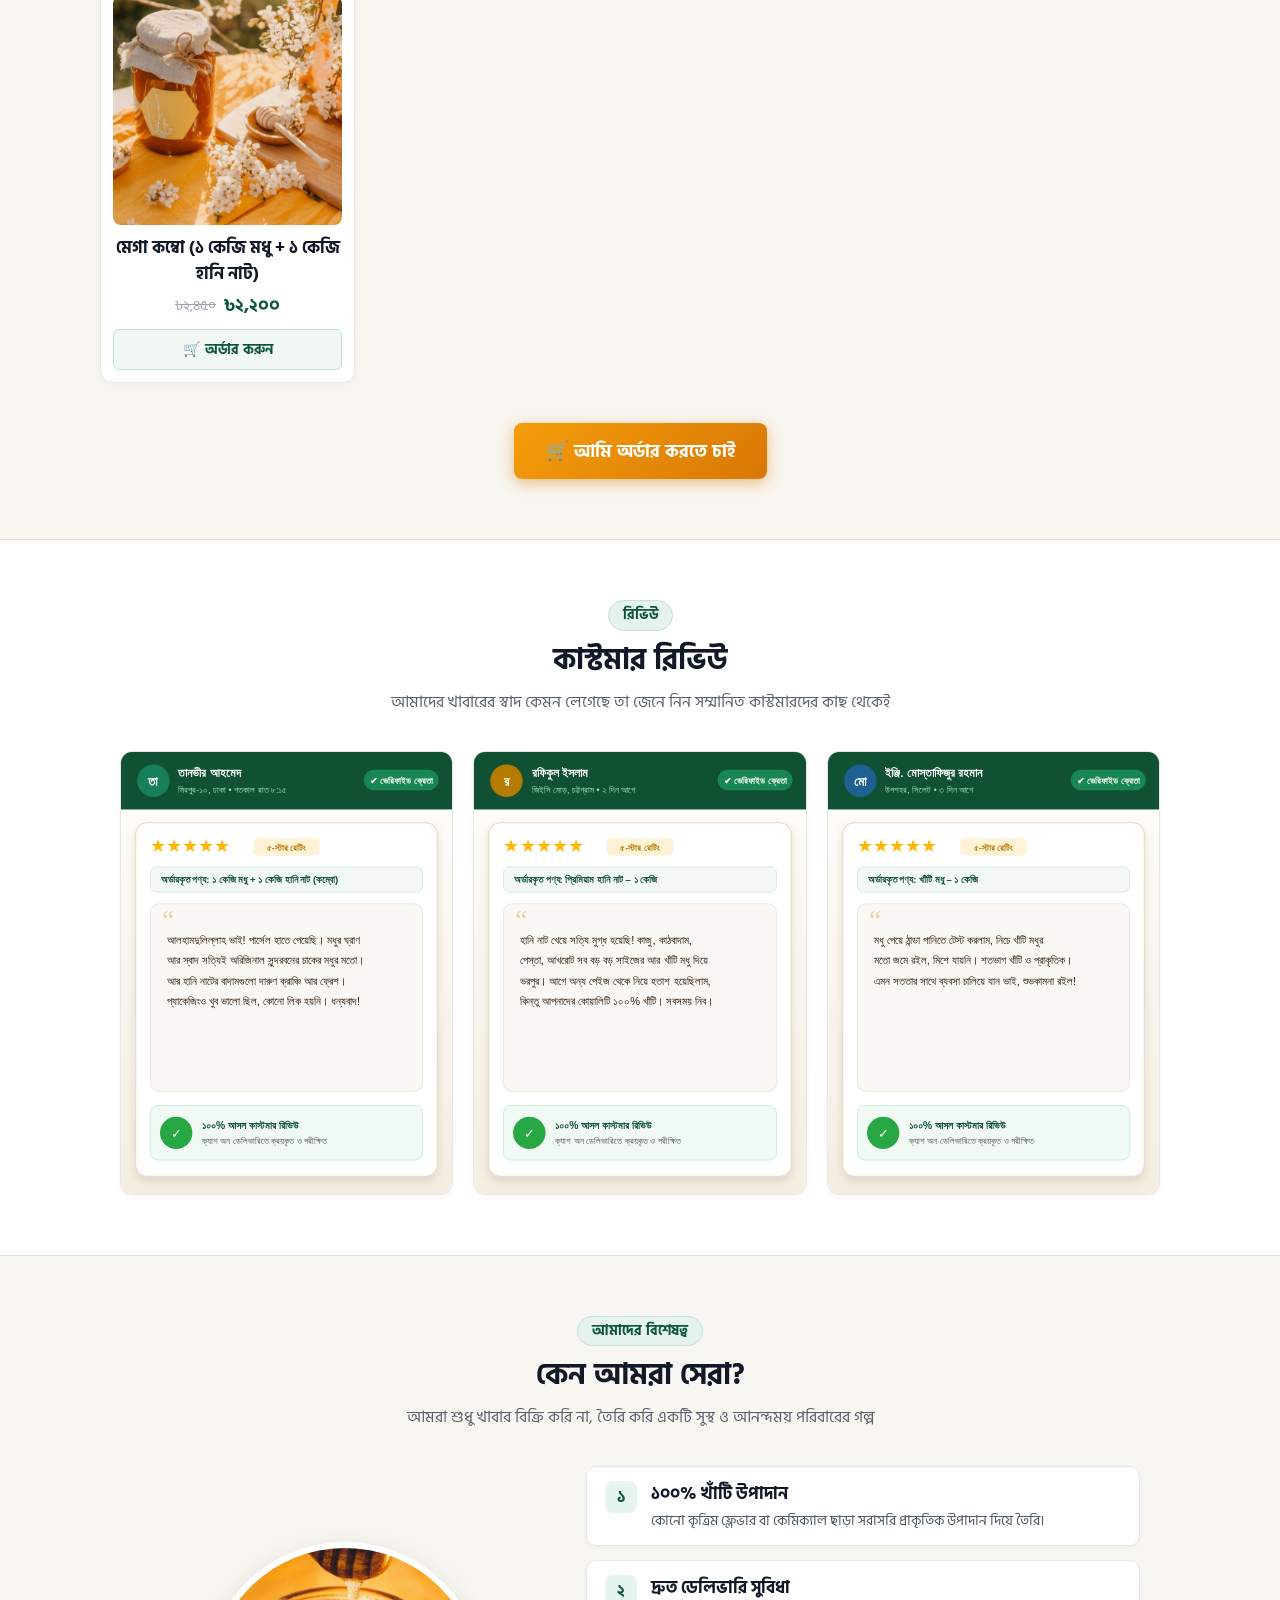
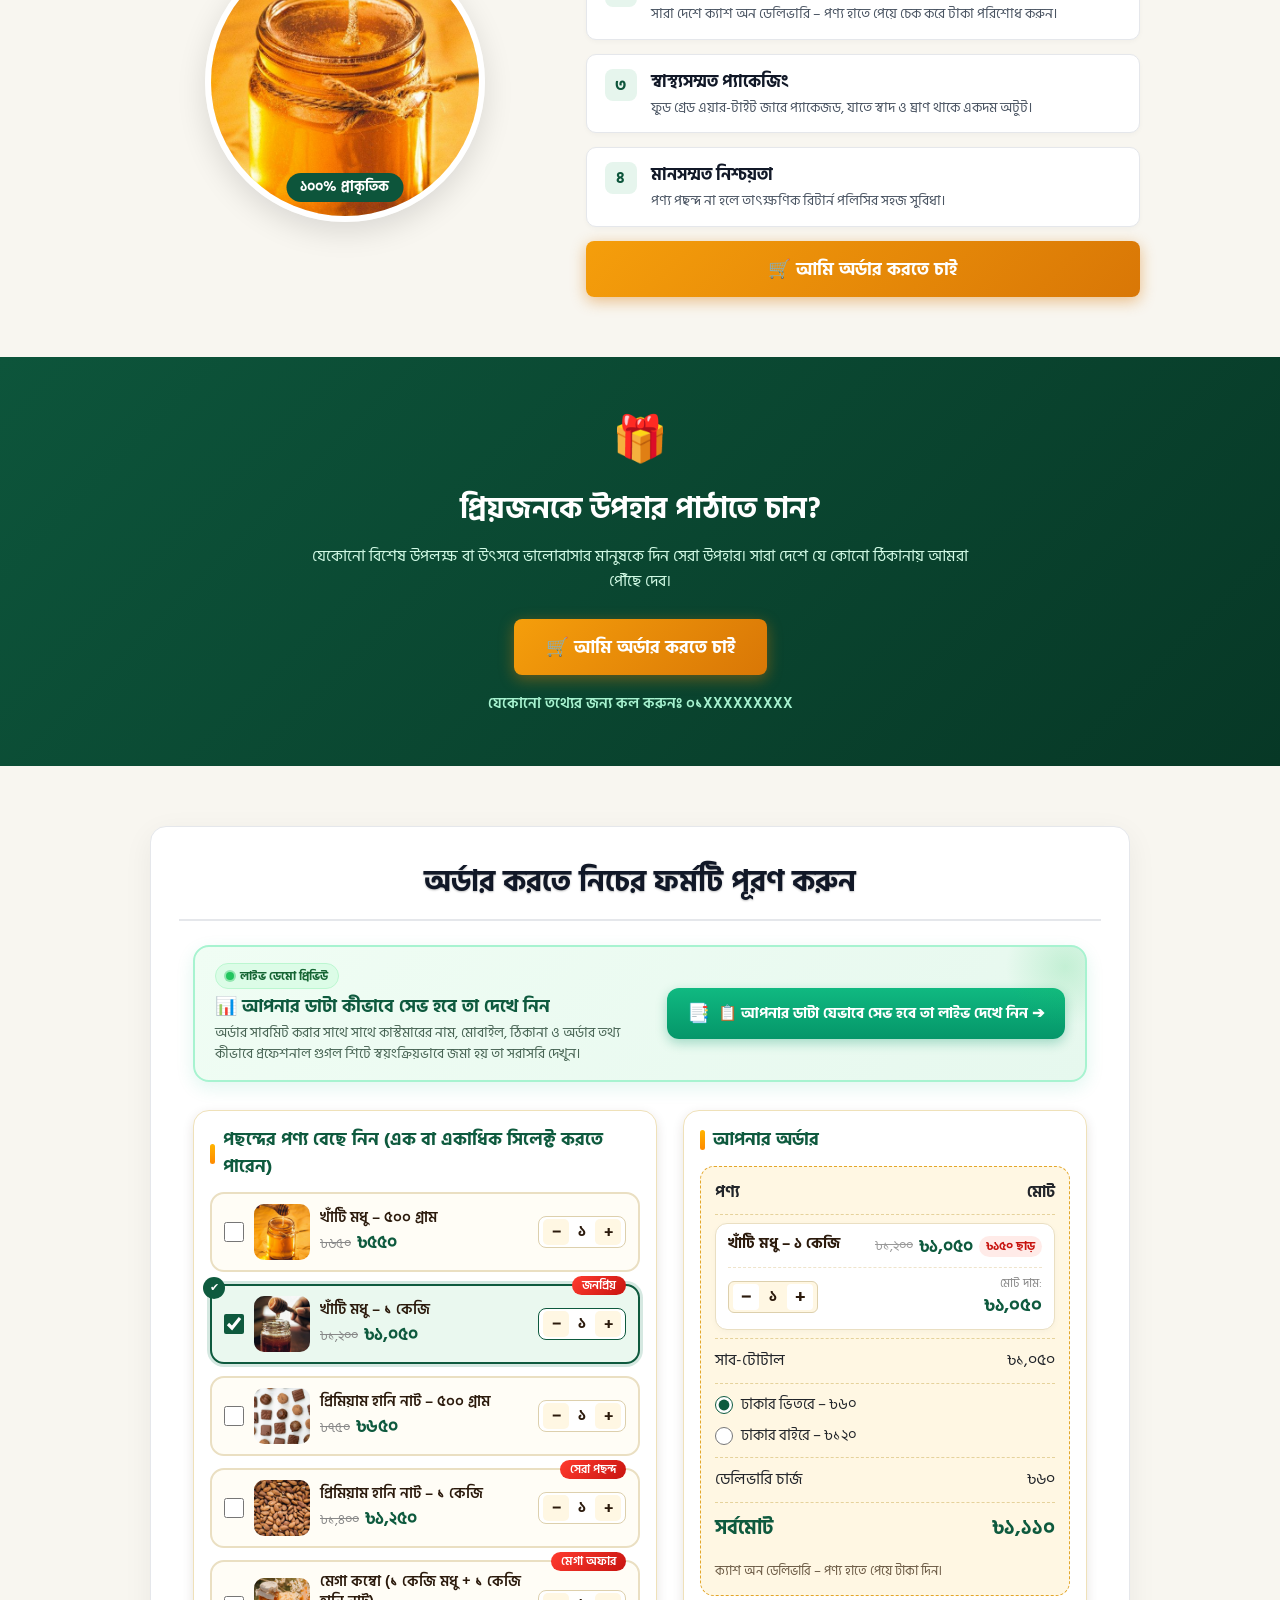
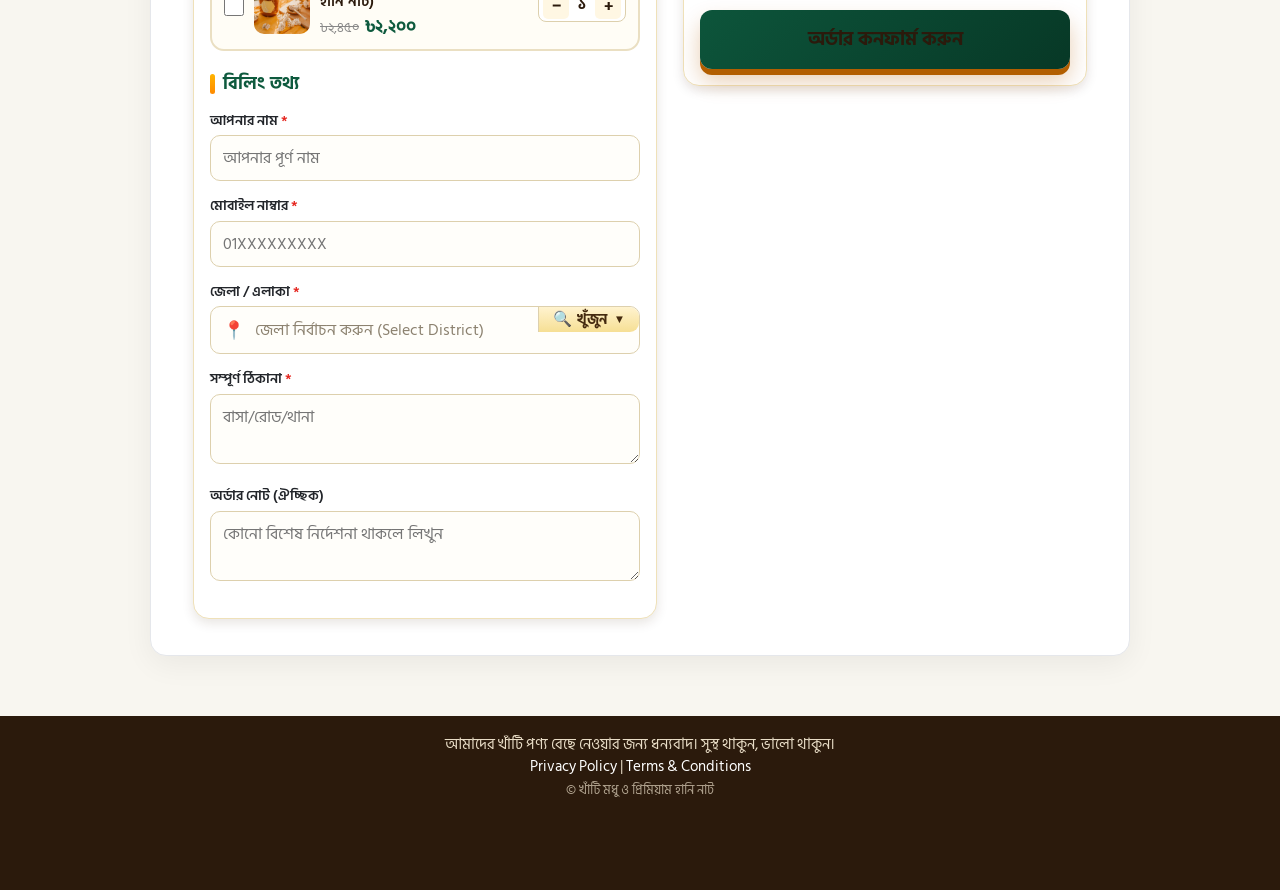
==== commit f69328a1: "theme wish design update" ====
--- a/index.html
+++ b/index.html
@@ -1,182 +1,586 @@
-<!DOCTYPE html>
+<!doctype html>
 <html lang="bn">
-<head>
-<meta charset="UTF-8">
-<meta name="viewport" content="width=device-width, initial-scale=1">
-<title>খাঁটি মধু ও প্রিমিয়াম হানি নাট – অর্ডার করুন</title>
-<link rel="preconnect" href="https://fonts.googleapis.com">
-<link rel="preconnect" href="https://fonts.gstatic.com" crossorigin>
-<link href="https://fonts.googleapis.com/css2?family=Hind+Siliguri:wght@400;600;700&display=swap" rel="stylesheet">
-<meta name="theme-color" content="#0E5A3E">
-<link rel="stylesheet" href="css/style.min.css">
-</head>
-<body>
-
-<!-- 1. Top heading -->
-<header class="s-top" data-sec="top">
-  <h1 id="topHeading"></h1>
-</header>
-
-<!-- 2. Video -->
-<section class="s-video" data-sec="video">
-  <div class="video-box" id="videoBox"></div>
-</section>
-
-<!-- 3. Red notice -->
-<div class="s-notice" data-sec="notice"><span class="notice" id="noticeText"></span></div>
-
-<!-- 4. Primary order button -->
-<div class="s-cta" data-sec="cta1"><button type="button" class="btn-order" data-scroll-order data-cta>👍 এখনই অর্ডার করুন</button></div>
-
-<!-- 5. Benefits card -->
-<section class="s-benefits" data-sec="benefits">
-  <div class="benefit-card">
-    <h2 class="bar" id="benefitsTitle"></h2>
-    <p class="sec-sub" id="benefitsSub"></p>
-    <ul class="checks" id="benefitsList"></ul>
-    <div class="s-cta in-card"><button type="button" class="btn-order" data-scroll-order data-cta>👍 এখনই অর্ডার করুন</button></div>
-  </div>
-</section>
-
-<!-- 6. Dark strip -->
-<div class="s-strip" id="strip1" data-sec="strip1"></div>
-
-<!-- 7. Product / store carousel -->
-<section class="s-gallery" data-sec="gallery">
-  <h2 class="bar wide" id="galleryTitle"></h2>
-  <p class="sec-sub" id="gallerySub"></p>
-  <div class="carousel" data-carousel="gallery"></div>
-  <div class="s-cta"><button type="button" class="btn-order" data-scroll-order data-cta>👍 এখনই অর্ডার করুন</button></div>
-</section>
-
-<!-- 8. Reviews -->
-<section class="s-reviews" data-sec="reviews">
-  <h2 class="bar wide" id="reviewsTitle"></h2>
-  <p class="sec-sub" id="reviewsSub"></p>
-  <div class="carousel" data-carousel="reviews"></div>
-  <div class="s-cta"><button type="button" class="btn-order" data-scroll-order data-cta>👍 এখনই অর্ডার করুন</button></div>
-</section>
-
-<!-- 9. Documents -->
-<section class="s-docs" data-sec="docs">
-  <h2 class="bar green-strip" id="docsTitle"></h2>
-  <p class="sec-sub" id="docsSub"></p>
-  <div class="carousel dark" data-carousel="documents"></div>
-</section>
-
-<!-- 10. Offer banner -->
-<section class="s-offer" data-sec="offer">
-  <p class="offer-line" id="offerLine"></p>
-  <p class="offer-price"><del id="offerOld"></del> <strong id="offerNew"></strong></p>
-  <p class="offer-note" id="offerNote"></p>
-  <button type="button" class="btn-order" data-scroll-order data-cta>👍 এখনই অর্ডার করুন</button>
-</section>
-
-<!-- 11. Dark strip 2 -->
-<div class="s-strip" id="strip2" data-sec="strip2"></div>
-
-<!-- 12. Checkout -->
-<section class="s-checkout" id="checkout" data-sec="checkout">
-  <div class="checkout-wrap">
-    <h2 class="bar wide" id="checkoutTitle"></h2>
-
-    <!-- লাইভ গুগল শিট ডেমো বক্স -->
-    <div class="sheet-demo-card" id="sheetDemoCard">
-      <div class="sdc-content">
-        <div class="sdc-badge"><span class="sdc-live-dot"></span> লাইভ ডেমো প্রিভিউ</div>
-        <h3 class="sdc-title" id="sdcTitle">📊 আপনার ডাটা কীভাবে সেভ হবে তা দেখে নিন</h3>
-        <p class="sdc-desc" id="sdcDesc">অর্ডার সাবমিট করার সাথে সাথে কাস্টমারের নাম, মোবাইল, ঠিকানা ও অর্ডার তথ্য কীভাবে প্রফেশনাল গুগল শিটে স্বয়ংক্রিয়ভাবে জমা হয় তা সরাসরি দেখুন।</p>
+  <head>
+    <meta charset="UTF-8" />
+    <meta name="viewport" content="width=device-width, initial-scale=1" />
+    <title>খাঁটি মধু ও প্রিমিয়াম হানি নাট – অর্ডার করুন</title>
+    <link rel="preconnect" href="https://fonts.googleapis.com" />
+    <link rel="preconnect" href="https://fonts.gstatic.com" crossorigin />
+    <link
+      href="https://fonts.googleapis.com/css2?family=Hind+Siliguri:wght@400;600;700&display=swap"
+      rel="stylesheet"
+    />
+    <meta name="theme-color" content="#0E5A3E" id="metaThemeColor" />
+    <link rel="stylesheet" href="css/style.min.css" />
+    <link rel="stylesheet" href="css/themes.css" />
+  </head>
+  <body data-theme="theme1">
+    <!-- 1. Top heading -->
+    <header class="s-top theme1-only" data-sec="top">
+      <h1 id="topHeading"></h1>
+    </header>
+
+    <!-- 2. Video -->
+    <section class="s-video theme1-only" data-sec="video">
+      <div class="video-box" id="videoBox"></div>
+    </section>
+
+    <!-- 3. Red notice -->
+    <div class="s-notice theme1-only" data-sec="notice">
+      <span class="notice" id="noticeText"></span>
+    </div>
+
+    <!-- 4. Primary order button -->
+    <div class="s-cta theme1-only" data-sec="cta1">
+      <button type="button" class="btn-order" data-scroll-order data-cta>
+        👍 এখনই অর্ডার করুন
+      </button>
+    </div>
+
+    <!-- 5. Benefits card -->
+    <section class="s-benefits theme1-only" data-sec="benefits">
+      <div class="benefit-card">
+        <h2 class="bar" id="benefitsTitle"></h2>
+        <p class="sec-sub" id="benefitsSub"></p>
+        <ul class="checks" id="benefitsList"></ul>
+        <div class="s-cta in-card">
+          <button type="button" class="btn-order" data-scroll-order data-cta>
+            👍 এখনই অর্ডার করুন
+          </button>
+        </div>
       </div>
-      <a href="#" target="_blank" rel="noopener noreferrer" class="sdc-btn" id="sheetDemoBtn">
-        <span class="sdc-icon">📑</span>
-        <span id="sdcBtnText">আপনার ডাটা যেভাবে সেভ হবে তা লাইভ দেখে নিন ➔</span>
-      </a>
+    </section>
+
+    <!-- 6. Dark strip -->
+    <div class="s-strip theme1-only" id="strip1" data-sec="strip1"></div>
+
+    <!-- 7. Product / store carousel -->
+    <section class="s-gallery theme1-only" data-sec="gallery">
+      <h2 class="bar wide" id="galleryTitle"></h2>
+      <p class="sec-sub" id="gallerySub"></p>
+      <div class="carousel" data-carousel="gallery"></div>
+      <div class="s-cta">
+        <button type="button" class="btn-order" data-scroll-order data-cta>
+          👍 এখনই অর্ডার করুন
+        </button>
+      </div>
+    </section>
+
+    <!-- 8. Reviews -->
+    <section class="s-reviews theme1-only" data-sec="reviews">
+      <h2 class="bar wide" id="reviewsTitle"></h2>
+      <p class="sec-sub" id="reviewsSub"></p>
+      <div class="carousel" data-carousel="reviews"></div>
+      <div class="s-cta">
+        <button type="button" class="btn-order" data-scroll-order data-cta>
+          👍 এখনই অর্ডার করুন
+        </button>
+      </div>
+    </section>
+
+    <!-- 9. Documents -->
+    <section class="s-docs theme1-only" data-sec="docs">
+      <h2 class="bar green-strip" id="docsTitle"></h2>
+      <p class="sec-sub" id="docsSub"></p>
+      <div class="carousel dark" data-carousel="documents"></div>
+    </section>
+
+    <!-- 10. Offer banner -->
+    <section class="s-offer theme1-only" data-sec="offer">
+      <p class="offer-line" id="offerLine"></p>
+      <p class="offer-price">
+        <del id="offerOld"></del> <strong id="offerNew"></strong>
+      </p>
+      <p class="offer-note" id="offerNote"></p>
+      <button type="button" class="btn-order" data-scroll-order data-cta>
+        👍 এখনই অর্ডার করুন
+      </button>
+    </section>
+
+    <!-- 11. Dark strip 2 -->
+    <div class="s-strip theme1-only" id="strip2" data-sec="strip2"></div>
+
+    <!-- ================= THEME 2 (IMAGE 1): FOOD & SWEETS COMBO ================= -->
+    <div class="theme2-only" id="theme2Wrap">
+      <!-- Theme 2 Top Announcement -->
+      <div class="t2-topbar">
+        <span id="t2TopText">ঐতিহ্যের সেই চিরচেনা স্বাদ এখন একসাথে এক বক্সে</span>
+      </div>
+
+      <!-- Theme 2 Hero -->
+      <section class="t2-hero">
+        <div class="t2-hero-wrap">
+          <div class="t2-hero-left">
+            <span class="t2-badge" id="t2HeroBadge">আমাদের স্পেশাল কম্বো</span>
+            <h1 class="t2-hero-title" id="t2HeroTitle">ঐতিহ্যের সেই চিরচেনা স্বাদ এখন একসাথে এক বক্সে</h1>
+            <div class="t2-hero-sub-pill" id="t2HeroSub">খাঁটি স্বাদের ঐতিহ্যবাহী খাবারের সমাহার</div>
+            <p class="t2-hero-desc" id="t2HeroDesc">শতভাগ স্বাস্থ্যসম্মত উপায়ে ঘরে তৈরি খাবার যা আপনার পরিবারের পুষ্টি ও স্বাস্থ্য নিশ্চিত করবে।</p>
+            <div class="t2-price-box">
+              <span class="t2-price-label">মূল্য:</span>
+              <span class="t2-price-val" id="t2HeroPrice">৯৯৯ ৳</span>
+              <del class="t2-price-old" id="t2HeroOldPrice">১৪৫০ ৳</del>
+            </div>
+            <button type="button" class="btn-order t2-btn-order" data-scroll-order>
+              🛒 আমি অর্ডার করতে চাই
+            </button>
+          </div>
+          <div class="t2-hero-right">
+            <div class="t2-hero-img-wrap">
+              <img id="t2HeroImg" src="assets/themes/theme2-preview.jpg" alt="ঐতিহ্যবাহী কম্বো বক্স" />
+            </div>
+          </div>
+        </div>
+      </section>
+
+      <!-- Theme 2 Assurance -->
+      <section class="t2-assurance">
+        <div class="t2-section-head">
+          <span class="t2-pill-badge">কেন এটি প্রয়োজন?</span>
+          <h2 id="t2AssureTitle">আপনি কি কখনও অনলাইন খাবার খেয়ে ধোকা খেয়েছেন, কিন্তু ঘরে খাওয়ার পর হতাশ হয়েছেন?</h2>
+          <p class="t2-sub" id="t2AssureSub">আমরা জানি ভেজাল খাবারের ঝুঁকি। তাই আমাদের প্রতিশ্রুতি খাঁটি স্বাদের নিশ্চয়তা।</p>
+        </div>
+        <div class="t2-assure-grid">
+          <div class="t2-assure-left">
+            <ul class="t2-check-list" id="t2AssureList">
+              <li><span class="t2-chk-ic">✓</span> <span class="t2-chk-txt">শতভাগ স্বাস্থ্যসম্মত উপায়ে প্রস্তুত</span></li>
+              <li><span class="t2-chk-ic">✓</span> <span class="t2-chk-txt">কোনো প্রকার ক্ষতিকর প্রিজারভেটিভ নেই</span></li>
+              <li><span class="t2-chk-ic">✓</span> <span class="t2-chk-txt">প্রিমিয়াম কোয়ালিটির উপাদান ও নিশ্চয়তা</span></li>
+              <li><span class="t2-chk-ic">✓</span> <span class="t2-chk-txt">হোমমেড খাবারের খাঁটি ও অতুলনীয় স্বাদ</span></li>
+            </ul>
+          </div>
+          <div class="t2-assure-right">
+            <div class="t2-promise-card">
+              <div class="t2-promise-icon">✓</div>
+              <h3 id="t2PromiseTitle">প্রথম ব্যবহারেই অনুভব করবেন এই খাঁটি স্বাদ</h3>
+              <p id="t2PromiseDesc">আমাদের খাবারের প্রতিটি কামড়ে রয়েছে গ্রাম-বাংলার ঐতিহ্যবাহী খাঁটি স্বাদ ও ভালোবাসা। একবার খেলে বারবার খেতে চাইবেন ইনশাআল্লাহ।</p>
+            </div>
+          </div>
+        </div>
+      </section>
+
+      <!-- Theme 2 Exclusive Products Grid -->
+      <section class="t2-products">
+        <div class="t2-section-head">
+          <span class="t2-pill-badge">আমাদের পণ্যসমূহ</span>
+          <h2 id="t2ProductsTitle">আমাদের এক্সক্লুসিভ কালেকশন</h2>
+          <p class="t2-sub" id="t2ProductsSub">প্রতিটি খাবার তৈরি করা হয়েছে অত্যন্ত যত্ন ও বিশুদ্ধতার সাথে</p>
+        </div>
+        <div class="t2-grid" id="t2ProductGrid"></div>
+        <div class="t2-center-cta">
+          <button type="button" class="btn-order t2-btn-order" data-scroll-order>
+            🛒 আমি অর্ডার করতে চাই
+          </button>
+        </div>
+      </section>
+
+      <!-- Theme 2 Reviews -->
+      <section class="t2-reviews">
+        <div class="t2-section-head">
+          <span class="t2-pill-badge">রিভিউ</span>
+          <h2>কাস্টমার রিভিউ</h2>
+          <p class="t2-sub">আমাদের খাবারের স্বাদ কেমন লেগেছে তা জেনে নিন সম্মানিত কাস্টমারদের কাছ থেকেই</p>
+        </div>
+        <div class="t2-review-cards" id="t2ReviewsGrid"></div>
+      </section>
+
+      <!-- Theme 2 Why Best -->
+      <section class="t2-why-best">
+        <div class="t2-section-head">
+          <span class="t2-pill-badge">আমাদের বিশেষত্ব</span>
+          <h2>কেন আমরা সেরা?</h2>
+          <p class="t2-sub">আমরা শুধু খাবার বিক্রি করি না, তৈরি করি একটি সুস্থ ও আনন্দময় পরিবারের গল্প</p>
+        </div>
+        <div class="t2-why-grid">
+          <div class="t2-why-left">
+            <div class="t2-circle-img-wrap">
+              <img id="t2WhyImg" src="assets/gallery/gallery-1.jpg" alt="আমাদের বিশেষ পণ্য" />
+              <span class="t2-circle-tag">১০০% প্রাকৃতিক</span>
+            </div>
+          </div>
+          <div class="t2-why-right">
+            <div class="t2-feature-card">
+              <span class="t2-fc-num">১</span>
+              <div class="t2-fc-body">
+                <h4>১০০% খাঁটি উপাদান</h4>
+                <p>কোনো কৃত্রিম ফ্লেভার বা কেমিক্যাল ছাড়া সরাসরি প্রাকৃতিক উপাদান দিয়ে তৈরি।</p>
+              </div>
+            </div>
+            <div class="t2-feature-card">
+              <span class="t2-fc-num">২</span>
+              <div class="t2-fc-body">
+                <h4>দ্রুত ডেলিভারি সুবিধা</h4>
+                <p>সারা দেশে ক্যাশ অন ডেলিভারি – পণ্য হাতে পেয়ে চেক করে টাকা পরিশোধ করুন।</p>
+              </div>
+            </div>
+            <div class="t2-feature-card">
+              <span class="t2-fc-num">৩</span>
+              <div class="t2-fc-body">
+                <h4>স্বাস্থ্যসম্মত প্যাকেজিং</h4>
+                <p>ফুড গ্রেড এয়ার-টাইট জারে প্যাকেজড, যাতে স্বাদ ও ঘ্রাণ থাকে একদম অটুট।</p>
+              </div>
+            </div>
+            <div class="t2-feature-card">
+              <span class="t2-fc-num">৪</span>
+              <div class="t2-fc-body">
+                <h4>মানসম্মত নিশ্চয়তা</h4>
+                <p>পণ্য পছন্দ না হলে তাৎক্ষণিক রিটার্ন পলিসির সহজ সুবিধা।</p>
+              </div>
+            </div>
+            <button type="button" class="btn-order t2-btn-order" data-scroll-order>
+              🛒 আমি অর্ডার করতে চাই
+            </button>
+          </div>
+        </div>
+      </section>
+
+      <!-- Theme 2 Gift Banner -->
+      <section class="t2-gift-banner">
+        <div class="t2-gift-content">
+          <div class="t2-gift-icon">🎁</div>
+          <h2>প্রিয়জনকে উপহার পাঠাতে চান?</h2>
+          <p>যেকোনো বিশেষ উপলক্ষ বা উৎসবে ভালোবাসার মানুষকে দিন সেরা উপহার। সারা দেশে যে কোনো ঠিকানায় আমরা পৌঁছে দেব।</p>
+          <button type="button" class="btn-order t2-btn-order" data-scroll-order>
+            🛒 আমি অর্ডার করতে চাই
+          </button>
+          <div class="t2-gift-note">যেকোনো তথ্যের জন্য কল করুনঃ <span id="t2ContactPhone">০১XXXXXXXXX</span></div>
+        </div>
+      </section>
     </div>
 
-    <form id="orderForm" novalidate>
-      <div class="co-grid">
-        <div class="co-left">
-          <h3 class="sub">পছন্দের পণ্য বেছে নিন (এক বা একাধিক সিলেক্ট করতে পারেন)</h3>
-          <div class="packages" id="packages" aria-label="পণ্য তালিকা"></div>
-
-          <h3 class="sub">বিলিং তথ্য</h3>
-          <div class="field"><label for="name">আপনার নাম <i>*</i></label>
-            <input id="name" name="name" type="text" autocomplete="name" placeholder="আপনার পূর্ণ নাম">
-            <small class="err" data-err="name"></small></div>
-          <div class="field"><label for="phone">মোবাইল নাম্বার <i>*</i></label>
-            <input id="phone" name="phone" type="tel" inputmode="tel" autocomplete="tel" placeholder="01XXXXXXXXX">
-            <small class="err" data-err="phone"></small></div>
-          <div class="field district-field"><label for="district">জেলা / এলাকা <i>*</i></label>
-            <div class="dist-picker-wrap" id="distPickerWrap">
-              <div class="dist-trigger-box" id="distTriggerBox" role="button" tabindex="0" aria-haspopup="listbox" aria-expanded="false">
-                <span class="dist-pin-icon">📍</span>
-                <input id="district" name="district" type="text" autocomplete="off" readonly placeholder="জেলা নির্বাচন করুন (Select District)">
-                <button type="button" class="dist-btn-search" id="distOpenBtn" aria-label="জেলা খুঁজুন বা নির্বাচন করুন">
-                  <span class="dbs-icon">🔍</span>
-                  <span class="dbs-text">খুঁজুন</span>
-                  <span class="dbs-arrow">▼</span>
-                </button>
-              </div>
-
-              <!-- ড্রপডাউন সার্চ ও জেলা নির্বাচন পপআপ -->
-              <div class="dist-dropdown-box" id="distDropdown">
-                <div class="dist-search-bar">
-                  <span class="dist-search-icon">🔍</span>
-                  <input type="text" id="distSearchInput" placeholder="জেলার নাম লিখুন (যেমন: ঢাকা বা Dhaka)..." autocomplete="off">
-                  <button type="button" class="dist-clear-btn" id="distClearBtn" aria-label="মুছে ফেলুন" title="মুছে ফেলুন" style="display:none">✕</button>
-                  <button type="button" class="dist-submit-search-btn" id="distDoSearchBtn">খুঁজুন</button>
+    <!-- ================= THEME 3 (IMAGE 2): SPICY PICKLE / ACHAR MEGA OFFER ================= -->
+    <div class="theme3-only" id="theme3Wrap">
+      <!-- Theme 3 Top Notice -->
+      <div class="t3-topbar">
+        <span id="t3TopText">খাটি পদ্মার ইলিশের আচার খেয়েছেন কখনো?</span>
+      </div>
+
+      <!-- Theme 3 Hero Poster Banner -->
+      <section class="t3-hero">
+        <div class="t3-hero-wrap">
+          <div class="t3-poster-box">
+            <img id="t3PosterImg" src="assets/themes/theme3-preview.jpg" alt="স্পেশাল অফার ব্যানার" />
+          </div>
+          <div class="t3-hero-cta">
+            <button type="button" class="btn-order t3-btn-order" data-scroll-order>
+              👉 এখনই অর্ডার করুন 👈
+            </button>
+            <a href="tel:01805986170" class="t3-hotline-pill" id="t3HeroPhone">
+              📞 <span id="t3PhoneText">01805986170</span>
+            </a>
+          </div>
+        </div>
+      </section>
+
+      <!-- Theme 3 Why Combo -->
+      <section class="t3-why-combo">
+        <div class="t3-section-title">
+          <h2>❤️ কেন এই কম্বোটি নিবেন ❤️</h2>
+        </div>
+        <div class="t3-checks-grid" id="t3ChecksGrid">
+          <div class="t3-check-item"><span class="t3-c-icon">✓</span><span>খাঁটি সরিষার তেলে তৈরি</span></div>
+          <div class="t3-check-item"><span class="t3-c-icon">✓</span><span>কোনো প্রকার রাসায়নিক রঙ বা প্রিজারভেটিভ নেই</span></div>
+          <div class="t3-check-item"><span class="t3-c-icon">✓</span><span>১০০% প্রিমিয়াম ও ফ্রেশ ইলিশ মাছ</span></div>
+          <div class="t3-check-item"><span class="t3-c-icon">✓</span><span>ঘরোয়া স্পেশাল মসলায় তৈরি</span></div>
+          <div class="t3-check-item"><span class="t3-c-icon">✓</span><span>প্রিমিয়াম কাঁচের বয়ামে প্যাকেজিং</span></div>
+          <div class="t3-check-item"><span class="t3-c-icon">✓</span><span>মুখে লেগে থাকার মতো অসাধারণ খাঁটি স্বাদ</span></div>
+          <div class="t3-check-item"><span class="t3-c-icon">✓</span><span>শতভাগ স্বাস্থ্যসম্মত পরিবেশে প্রস্তুত</span></div>
+          <div class="t3-check-item"><span class="t3-c-icon">✓</span><span>ভাত, পোলাও বা খিচুড়ির সাথে দারুণ মানানসই</span></div>
+        </div>
+        <div class="t3-promo-gift-card">
+          <div class="t3-gift-badge">🎁 স্পেশাল ধামাকা অফার!</div>
+          <div class="t3-gift-title">গরুর মাংসের আচার একদম ফ্রি!</div>
+          <p class="t3-gift-desc">৩টি আচারের সাথে ১টি গরুর মাংসের আচার একদম ফ্রি পাচ্ছেন সীমিত সময়ের জন্য।</p>
+          <button type="button" class="btn-order t3-btn-order" data-scroll-order>
+            👉 এখনই অর্ডার করুন 👈
+          </button>
+        </div>
+      </section>
+
+      <!-- Theme 3 Limited Offer Showcase Dishes -->
+      <section class="t3-offer-dishes">
+        <div class="t3-dishes-badge">
+          <span>🏆 অফারটি সীমিত সময়ের জন্য 🏆</span>
+        </div>
+        <div class="t3-dishes-grid" id="t3DishesGrid">
+          <div class="t3-dish-card">
+            <div class="t3-dish-img"><img src="assets/gallery/gallery-1.jpg" alt="ইলিশের আচার" /></div>
+            <div class="t3-dish-name">পদ্মার ইলিশের আচার</div>
+          </div>
+          <div class="t3-dish-card">
+            <div class="t3-dish-img"><img src="assets/gallery/gallery-2.jpg" alt="চেরা শুঁটকির আচার" /></div>
+            <div class="t3-dish-name">চেরা শুঁটকির আচার</div>
+          </div>
+          <div class="t3-dish-card">
+            <div class="t3-dish-img"><img src="assets/gallery/gallery-3.jpg" alt="গরুর মাংসের আচার" /></div>
+            <div class="t3-dish-name">গরুর মাংসের আচার</div>
+          </div>
+        </div>
+      </section>
+
+      <!-- Theme 3 Reviews -->
+      <section class="t3-reviews">
+        <div class="t3-section-title">
+          <h2>⭐ ১০,০০০+ সন্তুষ্ট গ্রাহকের ভালোবাসা ⭐</h2>
+        </div>
+        <div class="t3-reviews-grid" id="t3ReviewsGrid"></div>
+      </section>
+
+      <!-- Theme 3 Hotline Banner -->
+      <section class="t3-hotline-bar">
+        <h3>প্রয়োজনে কল করুন</h3>
+        <a href="tel:01805986170" class="t3-hotline-btn" id="t3MidPhone">
+          📞 <span id="t3MidPhoneText">01805986170</span>
+        </a>
+      </section>
+
+      <!-- Theme 3 Price Strike Bar -->
+      <section class="t3-price-strike">
+        <div class="t3-ps-old" id="t3PsOld">রেগুলার মূল্য ১৪৫০ টাকা</div>
+        <div class="t3-ps-new" id="t3PsNew">অফার মূল্য ৯৯৯ টাকা</div>
+        <div class="t3-ps-pill" id="t3PsPill">৪৫১ টাকা মূল্য ছাড় + ফ্রি ডেলিভারি</div>
+      </section>
+    </div>
+
+    <!-- 12. Checkout -->
+    <section class="s-checkout" id="checkout" data-sec="checkout">
+      <div class="checkout-wrap">
+        <h2 class="bar wide" id="checkoutTitle"></h2>
+
+        <!-- লাইভ গুগল শিট ডেমো বক্স -->
+        <div class="sheet-demo-card" id="sheetDemoCard">
+          <div class="sdc-content">
+            <div class="sdc-badge">
+              <span class="sdc-live-dot"></span> লাইভ ডেমো প্রিভিউ
+            </div>
+            <h3 class="sdc-title" id="sdcTitle">
+              📊 আপনার ডাটা কীভাবে সেভ হবে তা দেখে নিন
+            </h3>
+            <p class="sdc-desc" id="sdcDesc">
+              অর্ডার সাবমিট করার সাথে সাথে কাস্টমারের নাম, মোবাইল, ঠিকানা ও
+              অর্ডার তথ্য কীভাবে প্রফেশনাল গুগল শিটে স্বয়ংক্রিয়ভাবে জমা হয় তা
+              সরাসরি দেখুন।
+            </p>
+          </div>
+          <a
+            href="#"
+            target="_blank"
+            rel="noopener noreferrer"
+            class="sdc-btn"
+            id="sheetDemoBtn"
+          >
+            <span class="sdc-icon">📑</span>
+            <span id="sdcBtnText"
+              >আপনার ডাটা যেভাবে সেভ হবে তা লাইভ দেখে নিন ➔</span
+            >
+          </a>
+        </div>
+
+        <form id="orderForm" novalidate>
+          <div class="co-grid">
+            <div class="co-left">
+              <h3 class="sub">
+                পছন্দের পণ্য বেছে নিন (এক বা একাধিক সিলেক্ট করতে পারেন)
+              </h3>
+              <div
+                class="packages"
+                id="packages"
+                aria-label="পণ্য তালিকা"
+              ></div>
+
+              <h3 class="sub">বিলিং তথ্য</h3>
+              <div class="field">
+                <label for="name">আপনার নাম <i>*</i></label>
+                <input
+                  id="name"
+                  name="name"
+                  type="text"
+                  autocomplete="name"
+                  placeholder="আপনার পূর্ণ নাম"
+                />
+                <small class="err" data-err="name"></small>
+              </div>
+              <div class="field">
+                <label for="phone">মোবাইল নাম্বার <i>*</i></label>
+                <input
+                  id="phone"
+                  name="phone"
+                  type="tel"
+                  inputmode="tel"
+                  autocomplete="tel"
+                  placeholder="01XXXXXXXXX"
+                />
+                <small class="err" data-err="phone"></small>
+              </div>
+              <div class="field district-field">
+                <label for="district">জেলা / এলাকা <i>*</i></label>
+                <div class="dist-picker-wrap" id="distPickerWrap">
+                  <div
+                    class="dist-trigger-box"
+                    id="distTriggerBox"
+                    role="button"
+                    tabindex="0"
+                    aria-haspopup="listbox"
+                    aria-expanded="false"
+                  >
+                    <span class="dist-pin-icon">📍</span>
+                    <input
+                      id="district"
+                      name="district"
+                      type="text"
+                      autocomplete="off"
+                      readonly
+                      placeholder="জেলা নির্বাচন করুন (Select District)"
+                    />
+                    <button
+                      type="button"
+                      class="dist-btn-search"
+                      id="distOpenBtn"
+                      aria-label="জেলা খুঁজুন বা নির্বাচন করুন"
+                    >
+                      <span class="dbs-icon">🔍</span>
+                      <span class="dbs-text">খুঁজুন</span>
+                      <span class="dbs-arrow">▼</span>
+                    </button>
+                  </div>
+
+                  <!-- ড্রপডাউন সার্চ ও জেলা নির্বাচন পপআপ -->
+                  <div class="dist-dropdown-box" id="distDropdown">
+                    <div class="dist-search-bar">
+                      <span class="dist-search-icon">🔍</span>
+                      <input
+                        type="text"
+                        id="distSearchInput"
+                        placeholder="জেলার নাম লিখুন (যেমন: ঢাকা বা Dhaka)..."
+                        autocomplete="off"
+                      />
+                      <button
+                        type="button"
+                        class="dist-clear-btn"
+                        id="distClearBtn"
+                        aria-label="মুছে ফেলুন"
+                        title="মুছে ফেলুন"
+                        style="display: none"
+                      >
+                        ✕
+                      </button>
+                      <button
+                        type="button"
+                        class="dist-submit-search-btn"
+                        id="distDoSearchBtn"
+                      >
+                        খুঁজুন
+                      </button>
+                    </div>
+
+                    <div class="dist-status-bar">
+                      <span id="distCountText">মোট ৬৪টি জেলা</span>
+                      <span class="dist-hint">ক্লিক করে নির্বাচন করুন</span>
+                    </div>
+
+                    <div
+                      class="dist-options-list"
+                      id="distOptionsList"
+                      role="listbox"
+                    ></div>
+
+                    <div
+                      class="dist-custom-option"
+                      id="distCustomOption"
+                      style="display: none"
+                    >
+                      <button type="button" id="distUseCustomBtn">
+                        <span>✍️ আপনার এলাকা হিসেবে ব্যবহার করুন: </span
+                        ><strong id="distCustomVal"></strong>
+                      </button>
+                    </div>
+                  </div>
                 </div>
-
-                <div class="dist-status-bar">
-                  <span id="distCountText">মোট ৬৪টি জেলা</span>
-                  <span class="dist-hint">ক্লিক করে নির্বাচন করুন</span>
+                <small class="err" data-err="district"></small>
+              </div>
+              <div class="field">
+                <label for="address">সম্পূর্ণ ঠিকানা <i>*</i></label>
+                <textarea
+                  id="address"
+                  name="address"
+                  rows="2"
+                  autocomplete="street-address"
+                  placeholder="বাসা/রোড/থানা"
+                ></textarea>
+                <small class="err" data-err="address"></small>
+              </div>
+              <div class="field">
+                <label for="note">অর্ডার নোট (ঐচ্ছিক)</label>
+                <textarea
+                  id="note"
+                  name="note"
+                  rows="2"
+                  placeholder="কোনো বিশেষ নির্দেশনা থাকলে লিখুন"
+                ></textarea>
+              </div>
+            </div>
+
+            <aside class="co-right">
+              <h3 class="sub">আপনার অর্ডার</h3>
+              <div class="summary">
+                <div class="sum-row head">
+                  <span>পণ্য</span><span>মোট</span>
                 </div>
-
-                <div class="dist-options-list" id="distOptionsList" role="listbox"></div>
-
-                <div class="dist-custom-option" id="distCustomOption" style="display:none">
-                  <button type="button" id="distUseCustomBtn">
-                    <span>✍️ আপনার এলাকা হিসেবে ব্যবহার করুন: </span><strong id="distCustomVal"></strong>
-                  </button>
+                <div class="sum-items-list" id="sumItemsList"></div>
+                <div class="sum-row">
+                  <span>সাব-টোটাল</span><span id="sumSub">—</span>
                 </div>
-              </div>
-            </div>
-            <small class="err" data-err="district"></small></div>
-          <div class="field"><label for="address">সম্পূর্ণ ঠিকানা <i>*</i></label>
-            <textarea id="address" name="address" rows="2" autocomplete="street-address" placeholder="বাসা/রোড/থানা"></textarea>
-            <small class="err" data-err="address"></small></div>
-          <div class="field"><label for="note">অর্ডার নোট (ঐচ্ছিক)</label>
-            <textarea id="note" name="note" rows="2" placeholder="কোনো বিশেষ নির্দেশনা থাকলে লিখুন"></textarea></div>
-        </div>
-
-        <aside class="co-right">
-          <h3 class="sub">আপনার অর্ডার</h3>
-          <div class="summary">
-            <div class="sum-row head"><span>পণ্য</span><span>মোট</span></div>
-            <div class="sum-items-list" id="sumItemsList"></div>
-            <div class="sum-row"><span>সাব-টোটাল</span><span id="sumSub">—</span></div>
-            <div class="ship" id="shipping" role="radiogroup" aria-label="ডেলিভারি"></div>
-            <div class="sum-row"><span>ডেলিভারি চার্জ</span><span id="sumShip">—</span></div>
-            <div class="sum-row total"><span>সর্বমোট</span><span id="sumTotal">—</span></div>
-            <p class="pay-note" id="payNote">ক্যাশ অন ডেলিভারি – পণ্য হাতে পেয়ে টাকা দিন।</p>
-          </div>
-          <input type="text" name="website" id="hp" tabindex="-1" autocomplete="off" aria-hidden="true" class="hp">
-          <button type="submit" class="btn-submit" id="submitBtn"><span class="spin" aria-hidden="true"></span><span id="submitLabel">অর্ডার কনফার্ম করুন</span></button>
-          <div class="form-msg" id="formMsg" role="status" aria-live="polite"></div>
-        </aside>
+                <div
+                  class="ship"
+                  id="shipping"
+                  role="radiogroup"
+                  aria-label="ডেলিভারি"
+                ></div>
+                <div class="sum-row">
+                  <span>ডেলিভারি চার্জ</span><span id="sumShip">—</span>
+                </div>
+                <div class="sum-row total">
+                  <span>সর্বমোট</span><span id="sumTotal">—</span>
+                </div>
+                <p class="pay-note" id="payNote">
+                  ক্যাশ অন ডেলিভারি – পণ্য হাতে পেয়ে টাকা দিন।
+                </p>
+              </div>
+              <input
+                type="text"
+                name="website"
+                id="hp"
+                tabindex="-1"
+                autocomplete="off"
+                aria-hidden="true"
+                class="hp"
+              />
+              <button type="submit" class="btn-submit" id="submitBtn">
+                <span class="spin" aria-hidden="true"></span
+                ><span id="submitLabel">অর্ডার কনফার্ম করুন</span>
+              </button>
+              <div
+                class="form-msg"
+                id="formMsg"
+                role="status"
+                aria-live="polite"
+              ></div>
+            </aside>
+          </div>
+        </form>
       </div>
-    </form>
-  </div>
-</section>
-
-<!-- 13. Footer -->
-<footer class="s-footer" data-sec="footer">
-  <p id="footMsg"></p>
-  <p class="links" id="legalLinks"><a href="#" id="lnkPrivacy">Privacy Policy</a> | <a href="#" id="lnkTerms">Terms &amp; Conditions</a></p>
-  <p class="credit" id="footCredit"></p>
-</footer>
-
-<script src="js/config.js"></script>
-<script src="js/app.js"></script>
-</body>
+    </section>
+
+    <!-- 13. Footer -->
+    <footer class="s-footer" data-sec="footer">
+      <p id="footMsg"></p>
+      <p class="links" id="legalLinks">
+        <a href="#" id="lnkPrivacy">Privacy Policy</a> |
+        <a href="#" id="lnkTerms">Terms &amp; Conditions</a>
+      </p>
+      <p class="credit" id="footCredit"></p>
+    </footer>
+
+    <script src="js/config.js"></script>
+    <script src="js/app.js"></script>
+  </body>
 </html>
--- a/css/themes.css
+++ b/css/themes.css
@@ -0,0 +1,908 @@
+/* ==========================================================
+   LANDING PAGE MULTI-THEME STYLESHEET
+   - Theme 1: Default (Honey & Nut Classic Landing Page)
+   - Theme 2: Food / Sweets / Nakshi Combo Grid (Image 1)
+   - Theme 3: Spicy Pickles / Achar Mega Offer (Image 2)
+   ========================================================== */
+
+/* ---------- Display Visibility Rules ---------- */
+body[data-theme="theme2"] .theme1-only,
+body[data-theme="theme3"] .theme1-only {
+  display: none !important;
+}
+
+body:not([data-theme="theme2"]) .theme2-only {
+  display: none !important;
+}
+
+body:not([data-theme="theme3"]) .theme3-only {
+  display: none !important;
+}
+
+/* ==========================================================
+   THEME 2: TRADITIONAL FOOD / SWEETS COMBO (IMAGE 1)
+   ========================================================== */
+body[data-theme="theme2"] {
+  --t2-green: #0d553b;
+  --t2-green-dark: #073826;
+  --t2-green-light: #167452;
+  --t2-amber: #e59819;
+  --t2-amber-dark: #c47c0b;
+  --t2-bg: #f8f6f0;
+  --t2-card-bg: #ffffff;
+  --t2-text: #22252a;
+  --t2-subtext: #59616e;
+  --t2-border: #e2ddd3;
+  background-color: var(--t2-bg);
+  color: var(--t2-text);
+  font-family: "Hind Siliguri", sans-serif;
+}
+
+/* Theme 2 Top Bar */
+.t2-topbar {
+  background: var(--t2-green-dark);
+  color: #ffffff;
+  text-align: center;
+  padding: 8px 16px;
+  font-size: 0.95rem;
+  font-weight: 600;
+  letter-spacing: 0.2px;
+}
+
+/* Theme 2 Hero */
+.t2-hero {
+  background: linear-gradient(145deg, #0d553b 0%, #083c29 100%);
+  color: #ffffff;
+  padding: 40px 16px 50px;
+  position: relative;
+  overflow: hidden;
+}
+.t2-hero::before {
+  content: "";
+  position: absolute;
+  top: 0; left: 0; right: 0; bottom: 0;
+  background-image: radial-gradient(rgba(255,255,255,0.06) 1px, transparent 1px);
+  background-size: 20px 20px;
+  pointer-events: none;
+}
+.t2-hero-wrap {
+  max-width: 1080px;
+  margin: 0 auto;
+  display: grid;
+  grid-template-columns: 1.15fr 0.85fr;
+  gap: 36px;
+  align-items: center;
+  position: relative;
+  z-index: 1;
+}
+@media (max-width: 768px) {
+  .t2-hero-wrap {
+    grid-template-columns: 1fr;
+    text-align: center;
+    gap: 24px;
+  }
+}
+.t2-badge {
+  display: inline-block;
+  background: rgba(255, 255, 255, 0.15);
+  border: 1px solid rgba(255, 255, 255, 0.3);
+  color: #e5f6ee;
+  padding: 4px 14px;
+  border-radius: 30px;
+  font-size: 0.85rem;
+  font-weight: 600;
+  margin-bottom: 12px;
+}
+.t2-hero-title {
+  font-size: 2.2rem;
+  font-weight: 700;
+  line-height: 1.35;
+  color: #ffffff;
+  margin: 0 0 14px;
+}
+@media (max-width: 768px) {
+  .t2-hero-title { font-size: 1.65rem; }
+}
+.t2-hero-sub-pill {
+  display: inline-block;
+  background: rgba(0, 0, 0, 0.25);
+  border-left: 4px solid var(--t2-amber);
+  padding: 6px 14px;
+  font-size: 1.05rem;
+  color: #f1f5f9;
+  border-radius: 0 6px 6px 0;
+  margin-bottom: 14px;
+}
+.t2-hero-desc {
+  font-size: 0.98rem;
+  line-height: 1.6;
+  color: #d1fae5;
+  margin-bottom: 22px;
+  max-width: 520px;
+}
+@media (max-width: 768px) {
+  .t2-hero-desc { margin-left: auto; margin-right: auto; }
+}
+.t2-price-box {
+  display: flex;
+  align-items: baseline;
+  gap: 10px;
+  margin-bottom: 22px;
+}
+@media (max-width: 768px) {
+  .t2-price-box { justify-content: center; }
+}
+.t2-price-label {
+  font-size: 1.25rem;
+  font-weight: 600;
+  color: #e2e8f0;
+}
+.t2-price-val {
+  font-size: 2.2rem;
+  font-weight: 800;
+  color: #ffc107;
+  letter-spacing: -0.5px;
+}
+.t2-price-old {
+  font-size: 1.2rem;
+  color: #94a3b8;
+  text-decoration: line-through;
+}
+.t2-btn-order {
+  display: inline-flex;
+  align-items: center;
+  justify-content: center;
+  gap: 8px;
+  background: linear-gradient(135deg, #f59e0b 0%, #d97706 100%) !important;
+  color: #ffffff !important;
+  font-size: 1.15rem !important;
+  font-weight: 700 !important;
+  padding: 13px 32px !important;
+  border-radius: 8px !important;
+  border: none !important;
+  box-shadow: 0 4px 15px rgba(217, 119, 6, 0.45) !important;
+  cursor: pointer;
+  transition: transform 0.2s, box-shadow 0.2s;
+  text-decoration: none;
+}
+.t2-btn-order:hover {
+  transform: translateY(-2px);
+  box-shadow: 0 6px 20px rgba(217, 119, 6, 0.6) !important;
+}
+.t2-hero-right {
+  display: flex;
+  justify-content: center;
+}
+.t2-hero-img-wrap {
+  width: 100%;
+  max-width: 440px;
+  border-radius: 16px;
+  overflow: hidden;
+  box-shadow: 0 15px 35px rgba(0, 0, 0, 0.35);
+  border: 3px solid rgba(255, 255, 255, 0.2);
+  background: #ffffff;
+}
+.t2-hero-img-wrap img {
+  width: 100%;
+  height: auto;
+  display: block;
+}
+
+/* Theme 2 Section Headers */
+.t2-section-head {
+  text-align: center;
+  max-width: 760px;
+  margin: 0 auto 36px;
+  padding: 0 16px;
+}
+.t2-pill-badge {
+  display: inline-block;
+  background: #e6f3ec;
+  color: var(--t2-green);
+  border: 1px solid #c2e2d2;
+  font-size: 0.85rem;
+  font-weight: 700;
+  padding: 4px 14px;
+  border-radius: 30px;
+  margin-bottom: 10px;
+}
+.t2-section-head h2 {
+  font-size: 1.85rem;
+  font-weight: 700;
+  color: #111827;
+  line-height: 1.35;
+  margin: 0 0 10px;
+}
+@media (max-width: 768px) {
+  .t2-section-head h2 { font-size: 1.45rem; }
+}
+.t2-section-head p.t2-sub {
+  font-size: 0.98rem;
+  color: var(--t2-subtext);
+  margin: 0;
+  line-height: 1.55;
+}
+
+/* Theme 2 Assurance Section */
+.t2-assurance {
+  background: #ffffff;
+  padding: 60px 16px;
+  border-bottom: 1px solid var(--t2-border);
+}
+.t2-assure-grid {
+  max-width: 1000px;
+  margin: 0 auto;
+  display: grid;
+  grid-template-columns: 1fr 1fr;
+  gap: 32px;
+  align-items: center;
+}
+@media (max-width: 768px) {
+  .t2-assure-grid { grid-template-columns: 1fr; }
+}
+.t2-check-list {
+  list-style: none;
+  padding: 0;
+  margin: 0;
+  display: flex;
+  flex-direction: column;
+  gap: 16px;
+}
+.t2-check-list li {
+  display: flex;
+  align-items: center;
+  gap: 14px;
+  font-size: 1.05rem;
+  font-weight: 600;
+  color: #1f2937;
+}
+.t2-chk-ic {
+  width: 28px;
+  height: 28px;
+  border-radius: 50%;
+  background: #e6f5ed;
+  color: var(--t2-green);
+  display: flex;
+  align-items: center;
+  justify-content: center;
+  font-weight: 800;
+  font-size: 0.95rem;
+  flex-shrink: 0;
+}
+.t2-promise-card {
+  background: linear-gradient(135deg, #0d553b 0%, #073826 100%);
+  color: #ffffff;
+  border-radius: 14px;
+  padding: 32px 28px;
+  box-shadow: 0 10px 25px rgba(13, 85, 59, 0.25);
+  text-align: center;
+}
+.t2-promise-icon {
+  width: 50px;
+  height: 50px;
+  border-radius: 50%;
+  background: #ffc107;
+  color: #111;
+  font-size: 1.5rem;
+  font-weight: 900;
+  display: flex;
+  align-items: center;
+  justify-content: center;
+  margin: 0 auto 16px;
+}
+.t2-promise-card h3 {
+  font-size: 1.35rem;
+  font-weight: 700;
+  margin: 0 0 12px;
+  color: #ffffff;
+}
+.t2-promise-card p {
+  font-size: 0.95rem;
+  line-height: 1.6;
+  color: #d1fae5;
+  margin: 0;
+}
+
+/* Theme 2 Products Grid (4 columns) */
+.t2-products {
+  background: var(--t2-bg);
+  padding: 60px 16px;
+}
+.t2-grid {
+  max-width: 1080px;
+  margin: 0 auto 40px;
+  display: grid;
+  grid-template-columns: repeat(4, 1fr);
+  gap: 20px;
+}
+@media (max-width: 900px) {
+  .t2-grid { grid-template-columns: repeat(2, 1fr); gap: 14px; }
+}
+.t2-card {
+  background: #ffffff;
+  border: 1px solid #e5e7eb;
+  border-radius: 12px;
+  padding: 12px;
+  text-align: center;
+  transition: transform 0.2s, box-shadow 0.2s;
+  box-shadow: 0 2px 8px rgba(0, 0, 0, 0.04);
+  display: flex;
+  flex-direction: column;
+}
+.t2-card:hover {
+  transform: translateY(-4px);
+  box-shadow: 0 8px 20px rgba(0, 0, 0, 0.08);
+}
+.t2-card-thumb {
+  width: 100%;
+  aspect-ratio: 1 / 1;
+  border-radius: 8px;
+  overflow: hidden;
+  background: #f3f4f6;
+  margin-bottom: 10px;
+}
+.t2-card-thumb img {
+  width: 100%;
+  height: 100%;
+  object-fit: cover;
+}
+.t2-card-title {
+  font-size: 1.05rem;
+  font-weight: 700;
+  color: #111827;
+  margin: 0 0 6px;
+}
+.t2-card-desc {
+  font-size: 0.82rem;
+  color: #6b7280;
+  line-height: 1.4;
+  margin: 0 0 10px;
+  flex-grow: 1;
+}
+.t2-card-price-bar {
+  display: flex;
+  align-items: center;
+  justify-content: center;
+  gap: 8px;
+  margin-bottom: 10px;
+}
+.t2-card-price {
+  font-size: 1.15rem;
+  font-weight: 800;
+  color: var(--t2-green);
+}
+.t2-card-old {
+  font-size: 0.9rem;
+  color: #9ca3af;
+  text-decoration: line-through;
+}
+.t2-card-btn {
+  background: #f1f8f4;
+  border: 1px solid #c2e2d2;
+  color: var(--t2-green);
+  font-size: 0.88rem;
+  font-weight: 700;
+  padding: 8px 14px;
+  border-radius: 6px;
+  cursor: pointer;
+  transition: background 0.2s, color 0.2s;
+  width: 100%;
+}
+.t2-card-btn:hover {
+  background: var(--t2-green);
+  color: #ffffff;
+}
+.t2-center-cta {
+  text-align: center;
+}
+
+/* Theme 2 Reviews */
+.t2-reviews {
+  background: #ffffff;
+  padding: 60px 16px;
+  border-top: 1px solid var(--t2-border);
+  border-bottom: 1px solid var(--t2-border);
+}
+.t2-review-cards {
+  max-width: 1040px;
+  margin: 0 auto;
+  display: grid;
+  grid-template-columns: repeat(3, 1fr);
+  gap: 20px;
+}
+@media (max-width: 768px) {
+  .t2-review-cards { grid-template-columns: 1fr; }
+}
+.t2-rev-item {
+  background: #f9fafb;
+  border: 1px solid #e5e7eb;
+  border-radius: 12px;
+  overflow: hidden;
+  box-shadow: 0 2px 6px rgba(0, 0, 0, 0.04);
+}
+.t2-rev-item img {
+  width: 100%;
+  height: auto;
+  display: block;
+}
+
+/* Theme 2 "Why We Are Best" */
+.t2-why-best {
+  background: var(--t2-bg);
+  padding: 60px 16px;
+}
+.t2-why-grid {
+  max-width: 1000px;
+  margin: 0 auto;
+  display: grid;
+  grid-template-columns: 0.85fr 1.15fr;
+  gap: 36px;
+  align-items: center;
+}
+@media (max-width: 768px) {
+  .t2-why-grid { grid-template-columns: 1fr; }
+}
+.t2-circle-img-wrap {
+  width: 280px;
+  height: 280px;
+  margin: 0 auto;
+  border-radius: 50%;
+  position: relative;
+  border: 6px solid #ffffff;
+  box-shadow: 0 10px 30px rgba(0, 0, 0, 0.12);
+  overflow: hidden;
+}
+.t2-circle-img-wrap img {
+  width: 100%;
+  height: 100%;
+  object-fit: cover;
+}
+.t2-circle-tag {
+  position: absolute;
+  bottom: 14px;
+  left: 50%;
+  transform: translateX(-50%);
+  background: var(--t2-green);
+  color: #ffffff;
+  font-size: 0.85rem;
+  font-weight: 700;
+  padding: 4px 14px;
+  border-radius: 20px;
+  white-space: nowrap;
+}
+.t2-why-right {
+  display: flex;
+  flex-direction: column;
+  gap: 14px;
+}
+.t2-feature-card {
+  background: #ffffff;
+  border: 1px solid #e5e7eb;
+  border-radius: 10px;
+  padding: 14px 18px;
+  display: flex;
+  gap: 14px;
+  align-items: flex-start;
+  box-shadow: 0 2px 5px rgba(0,0,0,0.03);
+}
+.t2-fc-num {
+  width: 32px;
+  height: 32px;
+  border-radius: 8px;
+  background: #e6f5ed;
+  color: var(--t2-green);
+  font-size: 1rem;
+  font-weight: 800;
+  display: flex;
+  align-items: center;
+  justify-content: center;
+  flex-shrink: 0;
+}
+.t2-fc-body h4 {
+  margin: 0 0 4px;
+  font-size: 1.05rem;
+  font-weight: 700;
+  color: #111827;
+}
+.t2-fc-body p {
+  margin: 0;
+  font-size: 0.88rem;
+  color: #4b5563;
+  line-height: 1.45;
+}
+
+/* Theme 2 Gift Banner */
+.t2-gift-banner {
+  background: linear-gradient(135deg, #0d553b 0%, #073826 100%);
+  color: #ffffff;
+  padding: 50px 16px;
+  text-align: center;
+}
+.t2-gift-content {
+  max-width: 680px;
+  margin: 0 auto;
+}
+.t2-gift-icon {
+  font-size: 2.8rem;
+  margin-bottom: 12px;
+}
+.t2-gift-content h2 {
+  font-size: 1.9rem;
+  font-weight: 700;
+  margin: 0 0 12px;
+  color: #ffffff;
+}
+.t2-gift-content p {
+  font-size: 1rem;
+  line-height: 1.6;
+  color: #d1fae5;
+  margin: 0 0 24px;
+}
+.t2-gift-note {
+  margin-top: 18px;
+  font-size: 0.95rem;
+  color: #a7f3d0;
+  font-weight: 600;
+}
+
+/* Theme 2 Checkout Styling */
+body[data-theme="theme2"] .s-checkout {
+  background: var(--t2-bg) !important;
+  padding: 60px 16px !important;
+}
+body[data-theme="theme2"] .checkout-wrap {
+  background: #ffffff !important;
+  border-radius: 16px !important;
+  border: 1px solid #e5e7eb !important;
+  box-shadow: 0 8px 30px rgba(0, 0, 0, 0.06) !important;
+  padding: 36px 28px !important;
+}
+body[data-theme="theme2"] #checkoutTitle {
+  background: transparent !important;
+  color: #111827 !important;
+  font-size: 1.85rem !important;
+  padding: 0 0 16px !important;
+  border-bottom: 2px solid #e5e7eb !important;
+  margin-bottom: 24px !important;
+}
+body[data-theme="theme2"] .btn-submit {
+  background: linear-gradient(135deg, #0d553b 0%, #073826 100%) !important;
+}
+
+
+/* ==========================================================
+   THEME 3: SPICY PICKLE / ACHAR MEGA OFFER (IMAGE 2)
+   ========================================================== */
+body[data-theme="theme3"] {
+  --t3-green: #157347;
+  --t3-green-dark: #0f5132;
+  --t3-green-light: #198754;
+  --t3-amber: #ffc107;
+  --t3-red: #dc3545;
+  --t3-bg: #fcf9f2;
+  --t3-card-bg: #ffffff;
+  --t3-text: #1e293b;
+  --t3-border: #e2ddd3;
+  background-color: var(--t3-bg);
+  color: var(--t3-text);
+  font-family: "Hind Siliguri", sans-serif;
+}
+
+/* Theme 3 Top Bar */
+.t3-topbar {
+  background: var(--t3-green-dark);
+  color: #ffffff;
+  text-align: center;
+  padding: 10px 16px;
+  font-size: 1.05rem;
+  font-weight: 700;
+  letter-spacing: 0.3px;
+}
+
+/* Theme 3 Hero Poster */
+.t3-hero {
+  background: linear-gradient(180deg, #0f5132 0%, #157347 100%);
+  padding: 30px 16px 40px;
+  text-align: center;
+  position: relative;
+}
+.t3-hero-wrap {
+  max-width: 650px;
+  margin: 0 auto;
+}
+.t3-poster-box {
+  width: 100%;
+  border-radius: 14px;
+  overflow: hidden;
+  box-shadow: 0 15px 35px rgba(0, 0, 0, 0.4);
+  border: 4px solid #ffffff;
+  margin-bottom: 20px;
+  background: #ffffff;
+}
+.t3-poster-box img {
+  width: 100%;
+  height: auto;
+  display: block;
+}
+.t3-hero-cta {
+  display: flex;
+  flex-direction: column;
+  align-items: center;
+  gap: 12px;
+}
+.t3-btn-order {
+  display: inline-flex;
+  align-items: center;
+  justify-content: center;
+  gap: 8px;
+  background: #ffc107 !important;
+  color: #0f5132 !important;
+  font-size: 1.25rem !important;
+  font-weight: 800 !important;
+  padding: 14px 38px !important;
+  border-radius: 8px !important;
+  border: 2px solid #e0a800 !important;
+  box-shadow: 0 6px 18px rgba(0, 0, 0, 0.25) !important;
+  cursor: pointer;
+  transition: transform 0.2s, box-shadow 0.2s;
+  text-decoration: none;
+}
+.t3-btn-order:hover {
+  transform: scale(1.03);
+  box-shadow: 0 8px 24px rgba(0, 0, 0, 0.35) !important;
+}
+.t3-hotline-pill {
+  display: inline-flex;
+  align-items: center;
+  gap: 8px;
+  background: #198754;
+  color: #ffffff;
+  border: 1px solid rgba(255, 255, 255, 0.3);
+  padding: 6px 20px;
+  border-radius: 30px;
+  font-size: 1rem;
+  font-weight: 700;
+  text-decoration: none;
+}
+
+/* Theme 3 "Why Combo" Section */
+.t3-why-combo {
+  background: var(--t3-bg);
+  padding: 50px 16px;
+}
+.t3-section-title {
+  text-align: center;
+  margin-bottom: 28px;
+}
+.t3-section-title h2 {
+  font-size: 1.85rem;
+  font-weight: 800;
+  color: #111827;
+  margin: 0;
+}
+.t3-checks-grid {
+  max-width: 780px;
+  margin: 0 auto 36px;
+  display: grid;
+  grid-template-columns: 1fr 1fr;
+  gap: 14px;
+}
+@media (max-width: 640px) {
+  .t3-checks-grid { grid-template-columns: 1fr; }
+}
+.t3-check-item {
+  background: #ffffff;
+  border: 1px solid #e2ddd3;
+  border-radius: 8px;
+  padding: 10px 16px;
+  display: flex;
+  align-items: center;
+  gap: 12px;
+  font-size: 1rem;
+  font-weight: 600;
+  color: #1f2937;
+  box-shadow: 0 1px 3px rgba(0, 0, 0, 0.04);
+}
+.t3-c-icon {
+  color: #198754;
+  font-weight: 900;
+  font-size: 1.15rem;
+}
+.t3-promo-gift-card {
+  max-width: 600px;
+  margin: 0 auto;
+  background: linear-gradient(135deg, #fff7ed 0%, #ffedd5 100%);
+  border: 2px dashed #f97316;
+  border-radius: 16px;
+  padding: 24px;
+  text-align: center;
+  box-shadow: 0 4px 15px rgba(249, 115, 22, 0.12);
+}
+.t3-gift-badge {
+  display: inline-block;
+  background: #ea580c;
+  color: #ffffff;
+  font-size: 0.85rem;
+  font-weight: 800;
+  padding: 4px 14px;
+  border-radius: 20px;
+  margin-bottom: 10px;
+}
+.t3-gift-title {
+  font-size: 1.6rem;
+  font-weight: 800;
+  color: #9a3412;
+  margin-bottom: 8px;
+}
+.t3-gift-desc {
+  font-size: 0.98rem;
+  color: #7c2d12;
+  margin: 0 0 18px;
+  line-height: 1.5;
+}
+
+/* Theme 3 Limited Offer Showcase Dishes */
+.t3-offer-dishes {
+  background: #0f5132;
+  padding: 40px 16px;
+  text-align: center;
+}
+.t3-dishes-badge {
+  display: inline-block;
+  background: rgba(255, 255, 255, 0.12);
+  border: 1px dashed #ffc107;
+  color: #ffc107;
+  padding: 6px 20px;
+  border-radius: 30px;
+  font-size: 1.1rem;
+  font-weight: 700;
+  margin-bottom: 24px;
+}
+.t3-dishes-grid {
+  max-width: 860px;
+  margin: 0 auto;
+  display: grid;
+  grid-template-columns: repeat(3, 1fr);
+  gap: 18px;
+}
+@media (max-width: 640px) {
+  .t3-dishes-grid { grid-template-columns: 1fr; max-width: 300px; }
+}
+.t3-dish-card {
+  background: #ffffff;
+  border-radius: 12px;
+  overflow: hidden;
+  box-shadow: 0 4px 15px rgba(0, 0, 0, 0.2);
+  padding: 10px;
+}
+.t3-dish-img {
+  width: 100%;
+  aspect-ratio: 4 / 3;
+  border-radius: 8px;
+  overflow: hidden;
+  background: #eee;
+  margin-bottom: 8px;
+}
+.t3-dish-img img {
+  width: 100%;
+  height: 100%;
+  object-fit: cover;
+}
+.t3-dish-name {
+  font-size: 1.05rem;
+  font-weight: 700;
+  color: #111827;
+}
+
+/* Theme 3 Reviews */
+.t3-reviews {
+  background: var(--t3-bg);
+  padding: 50px 16px;
+}
+.t3-reviews-grid {
+  max-width: 960px;
+  margin: 0 auto;
+  display: grid;
+  grid-template-columns: repeat(5, 1fr);
+  gap: 12px;
+}
+@media (max-width: 768px) {
+  .t3-reviews-grid { grid-template-columns: repeat(2, 1fr); }
+}
+.t3-rev-card {
+  background: #ffffff;
+  border: 1px solid #e2ddd3;
+  border-radius: 10px;
+  overflow: hidden;
+  box-shadow: 0 2px 6px rgba(0, 0, 0, 0.05);
+}
+.t3-rev-card img {
+  width: 100%;
+  height: auto;
+  display: block;
+}
+
+/* Theme 3 Hotline Bar */
+.t3-hotline-bar {
+  background: #0f5132;
+  color: #ffffff;
+  padding: 24px 16px;
+  text-align: center;
+  display: flex;
+  align-items: center;
+  justify-content: center;
+  gap: 20px;
+  flex-wrap: wrap;
+}
+.t3-hotline-bar h3 {
+  margin: 0;
+  font-size: 1.3rem;
+  font-weight: 700;
+}
+.t3-hotline-btn {
+  background: #198754;
+  color: #ffffff;
+  border: 2px solid #ffffff;
+  padding: 8px 24px;
+  border-radius: 30px;
+  font-size: 1.1rem;
+  font-weight: 800;
+  text-decoration: none;
+  box-shadow: 0 3px 10px rgba(0, 0, 0, 0.2);
+}
+
+/* Theme 3 Price Strike Bar */
+.t3-price-strike {
+  background: #ffffff;
+  padding: 30px 16px;
+  text-align: center;
+  border-bottom: 2px solid #e2ddd3;
+}
+.t3-ps-old {
+  font-size: 1.35rem;
+  color: #dc3545;
+  text-decoration: line-through;
+  font-weight: 700;
+  margin-bottom: 6px;
+}
+.t3-ps-new {
+  font-size: 2.3rem;
+  color: #198754;
+  font-weight: 800;
+  margin-bottom: 12px;
+}
+.t3-ps-pill {
+  display: inline-block;
+  background: #0f5132;
+  color: #ffffff;
+  padding: 8px 24px;
+  border-radius: 30px;
+  font-size: 1.05rem;
+  font-weight: 700;
+}
+
+/* Theme 3 Checkout */
+body[data-theme="theme3"] .s-checkout {
+  background: var(--t3-bg) !important;
+  padding: 50px 16px !important;
+}
+body[data-theme="theme3"] .checkout-wrap {
+  background: #ffffff !important;
+  border: 2px dashed #198754 !important;
+  border-radius: 16px !important;
+  padding: 32px 24px !important;
+  box-shadow: 0 6px 25px rgba(0, 0, 0, 0.05) !important;
+}
+body[data-theme="theme3"] #checkoutTitle {
+  background: #eaf5ee !important;
+  color: #0f5132 !important;
+  border: 1px solid #b8e2c8 !important;
+  border-radius: 8px !important;
+  padding: 12px 18px !important;
+  font-size: 1.35rem !important;
+  margin-bottom: 24px !important;
+  text-align: center !important;
+}
+body[data-theme="theme3"] .btn-submit {
+  background: linear-gradient(135deg, #198754 0%, #0f5132 100%) !important;
+}
